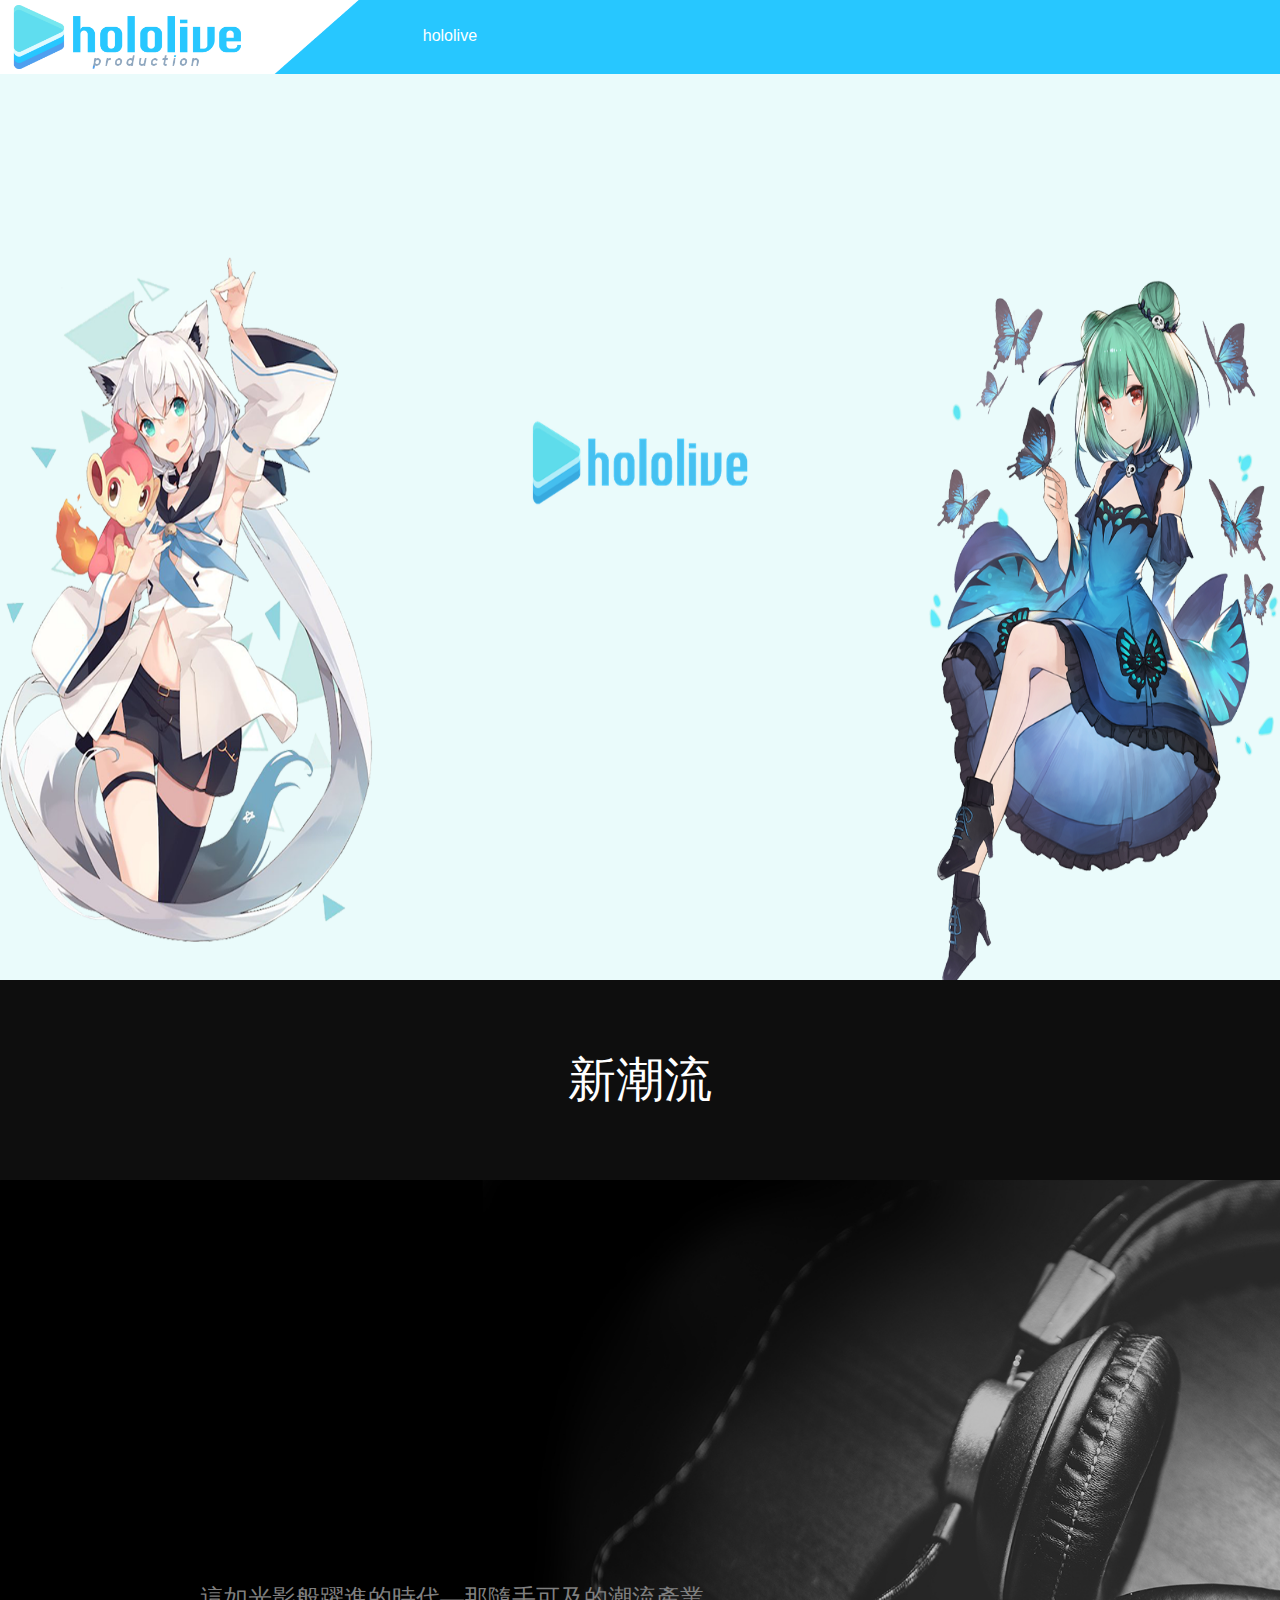
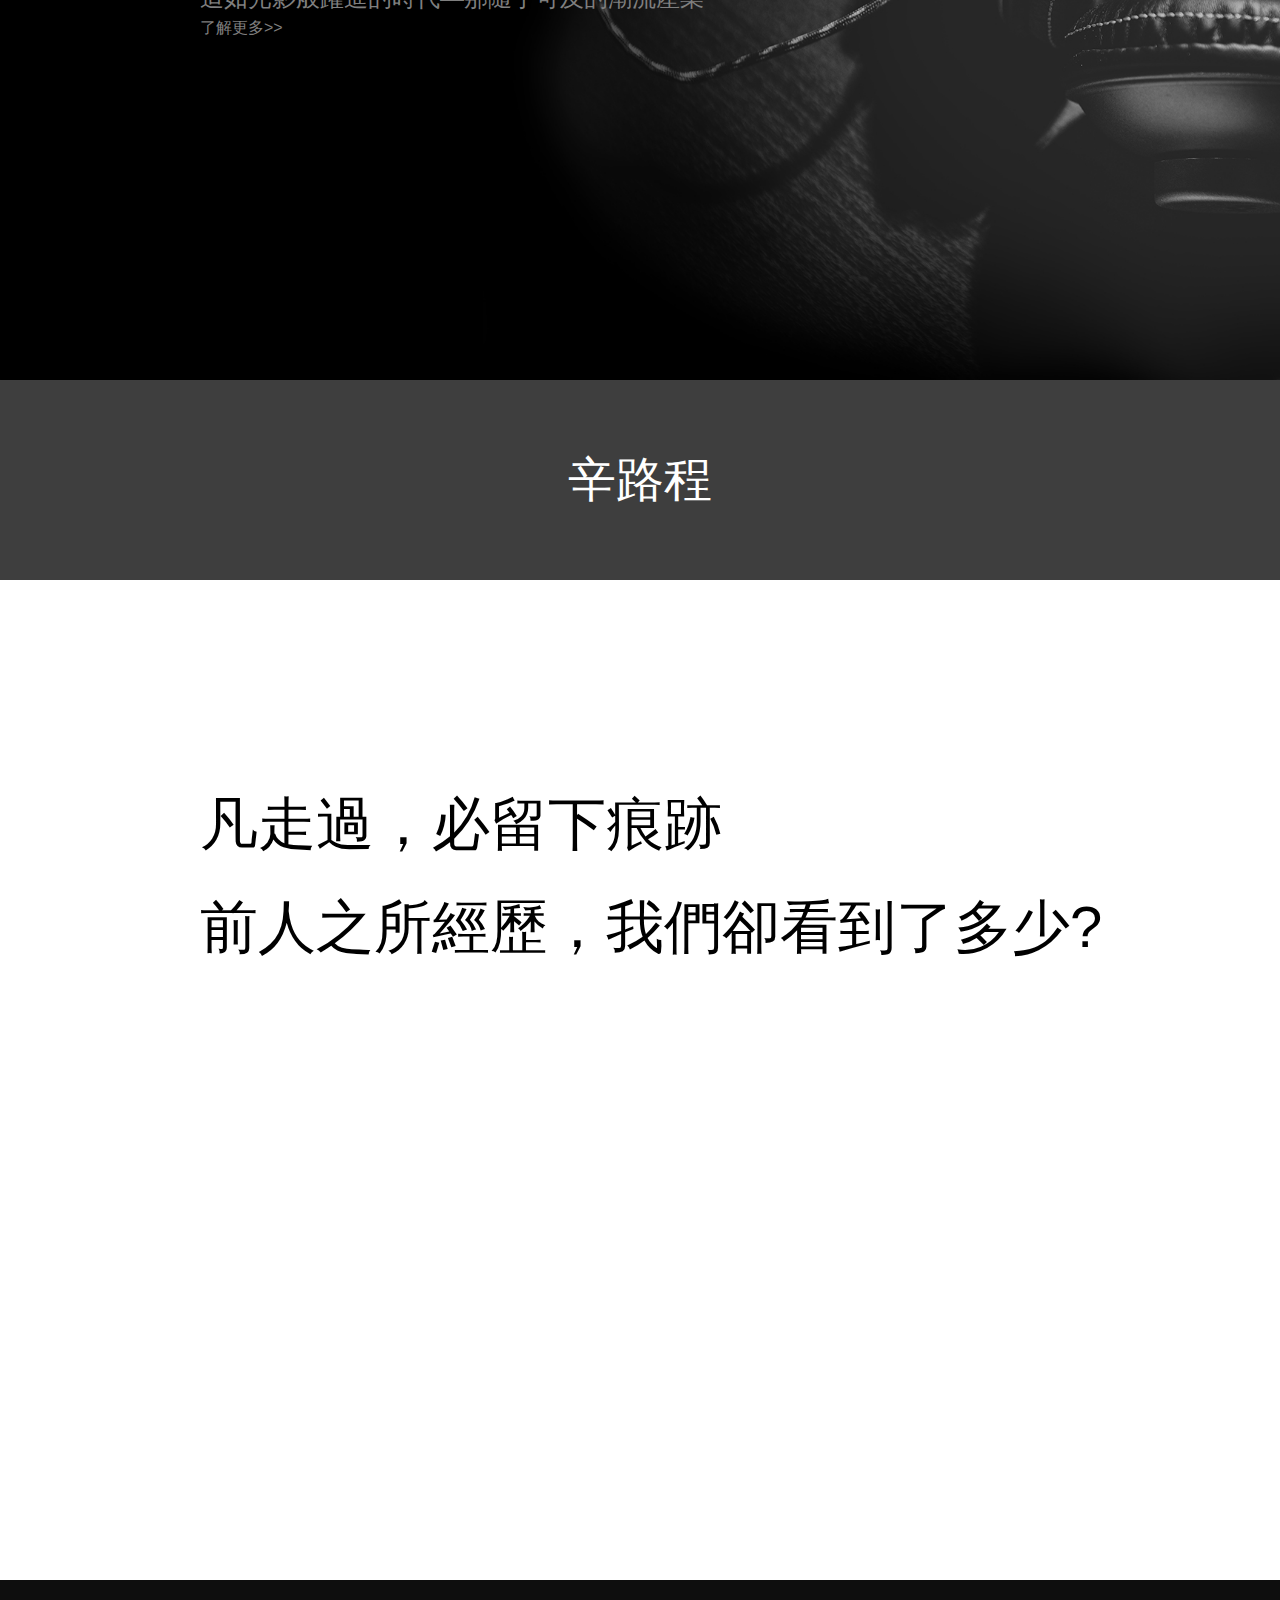
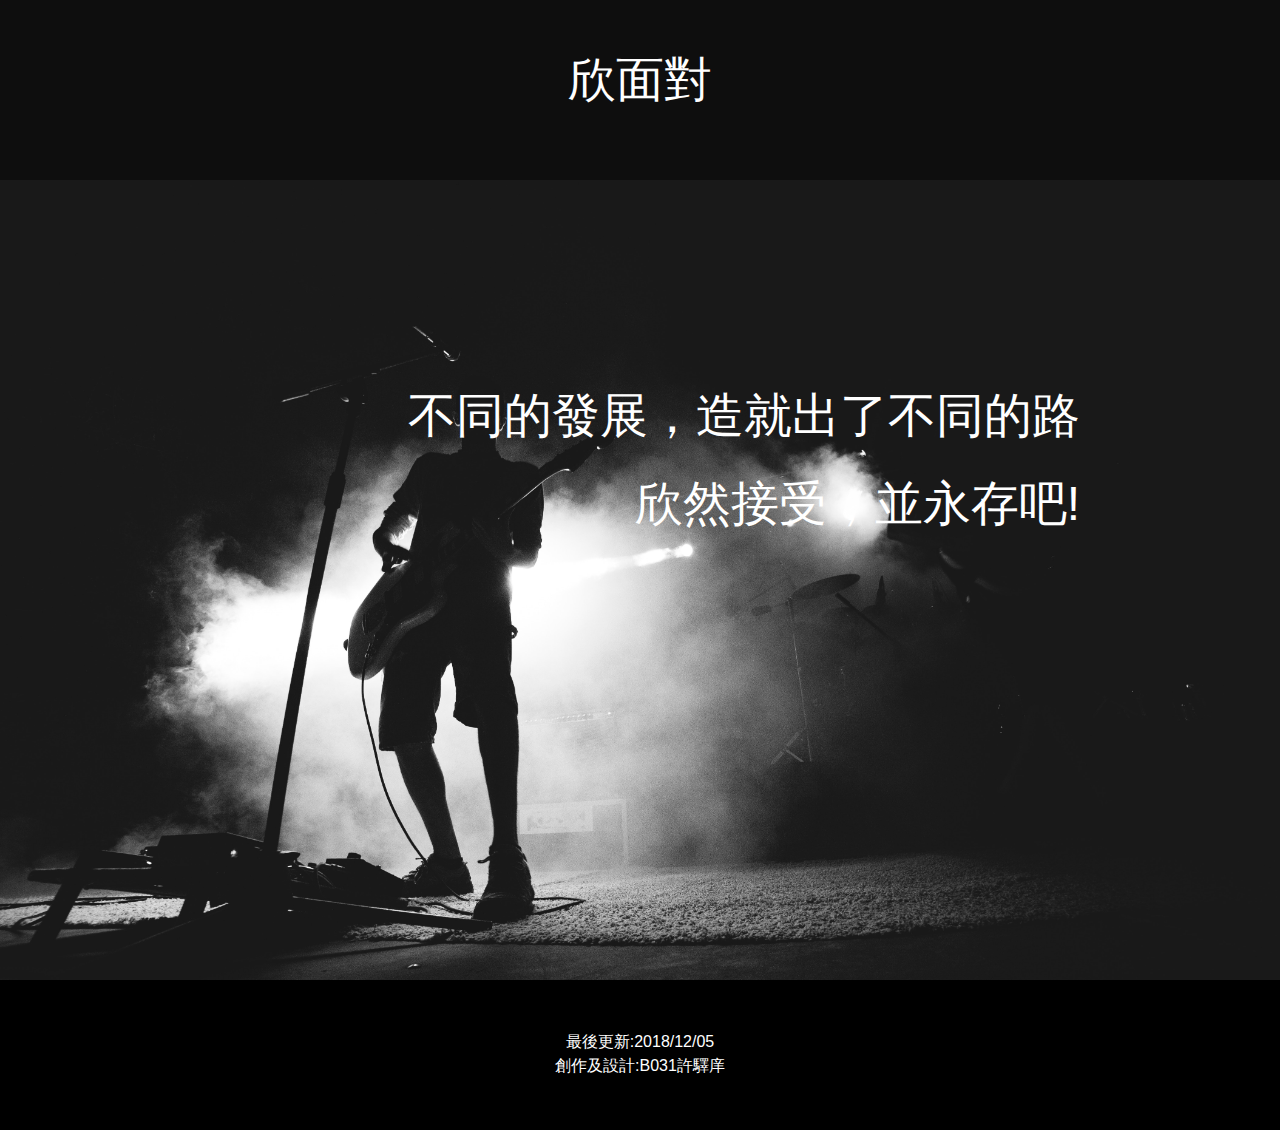
==== index.html @ b3a5cade "Initial commit" ====
<!DOCTYPE html>
<html lang="en">
  <head>
    <meta charset="utf-8">
	<meta http-equiv="X-UA-Compatible" content="IE=edge">
	<meta name="viewport" content="width=device-width, initial-scale=1">
    <title>台灣產業新勢力</title>
    <!-- Bootstrap -->
	<link href="css/bootstrap-4.0.0.css" rel="stylesheet">
	<link href="css/index.css" rel="stylesheet" type="text/css">
	<style type="text/css">
	a:link {
	color: #7F7F7F;
}
a:hover {
	color: #7F7F7F;
}
    a:visited {
	color: #7F7F7F;
}
a:active {
	color: #7F7F7F;
}
    </style>
  <meta name="viewport" content="width=device-width, initial-scale=1">
  </head>
  <body>
  	<!-- body code goes here -->
	  <!--
  <div id="menu">
	  <div id="nav">
		<div class="nav"><table width="100%" border="0" cellpadding="0">
  <tbody>
    <tr>
      <td align="center" valign="middle">新潮流</td>
    </tr>
  </tbody>
</table>
</div>
		  <div class="nav"><table width="100%" border="0" cellpadding="0">
  <tbody>
    <tr>
      <td align="center" valign="middle">辛路程</td>
    </tr>
  </tbody>
</table></div>
		  <div class="nav"><table width="100%" border="0" cellpadding="0">
  <tbody>
    <tr>
      <td align="center" valign="middle">欣面對</td>
    </tr>
  </tbody>
</table></div>
		  
		  
			</div>
			<div id="font">目<br>錄</div>
	  </div>
--><div id="top">
	  <img src="images/Hololive_production_Logo2.png">hololive</div>
	  <div id="open">
		  <p align="center">
		  	<iframe width="720" height="500" src="https://www.youtube.com/embed/68KV7JnrvDo" title="YouTube video player" frameborder="0" allow="accelerometer; autoplay; clipboard-write; encrypted-media; gyroscope; picture-in-picture" allowfullscreen></iframe>
		  </p>
	  
	  </div>
  <div id="content">
	  <div class="cntname">新潮流</div>
    <div id="cnt01" >這如光影般躍進的時代—那隨手可及的潮流產業
	  <p style="font-size: 16px"><a href="01.html">了解更多>></a></p>
	  </div>
	  <div id="cnt02">
		<div id="cntn">辛路程</div>
		  <p style="margin-left: 200px;margin-top: 200px">凡走過，必留下痕跡</p>
		  <P style="margin-left: 200px">前人之所經歷，我們卻看到了多少?</P>
    </div>
		<div class="cntname">欣面對</div>
	  <div id="cnt03">
	  <p>不同的發展，造就出了不同的路</p>
	<p>欣然接受，並永存吧!</p>
	  </div>
  </div>
<div id="footer">
	  <p>最後更新:2018/12/05<br>創作及設計:B031許驛庠</p>
	
	  </div>
	 
	 
	<!-- jQuery (necessary for Bootstrap's JavaScript plugins) --> 
	<script src="js/jquery-3.2.1.min.js"></script>

	<!-- Include all compiled plugins (below), or include individual files as needed -->
	<script src="js/popper.min.js"></script> 
	<script src="js/bootstrap-4.0.0.js"></script>
  </body>
</html>
---- css/index.css ----
@charset "utf-8";
/* CSS Document */
#open{
	height: 980px;
	background-image: url(../images/bg.png);
	background-repeat: no-repeat;
	background-size: 100% 980px;
	background-attachment: fixed;
	display: compact;
}
#top{
	width: 100%;
	height: 74px;
	position: fixed;
	color: #FFFFFF;
	background-color: #27C7FF;
	
}
#menu{
	width: 375px;
	height: 500px;
	position: fixed;
	top: 15%;
	font-size: 48px;
	display: inline-table;
	transition: 1s;
	left: -300px;
}
#menu:hover{
	left: 25px;
	transition: 1s;
}
#nav{
	width: 300px;
	height: 500px;
	background: #FFFFFF;
	border-radius: 30px;
	padding-top: 5px;
	display: inline-table;
}
#font{
	width: 50px;
	height: 150px;
	display: inline-table;
	position: relative;
	top: 100px;
	left: 25px;
	text-shadow: 0px 0px 15px #FFFFFF,0px 0px 15px #FFFFFF;
}
.nav{
	background:#fff;
	height: 30%;
	border-radius: 30px;
	margin-top: 15px;
	margin-right: 10px;
	margin-bottom: 10px;
	margin-left: 10px;
	font-size: 24px;
	line-height: 200px;
	text-align: center;
	transition: 0.5s;
}
.nav:hover{
	background: #D8D8D8;
	color: #418BFF;
	transition: 0.5s;
	-webkit-box-shadow: 0px 0px 10px 5px #EBEBEB;
	box-shadow: 0px 0px 10px 5px #EBEBEB;
}
.cntname{
	height: 200px;
	text-align: center;
	font-size: 48px;
	font-family: "華康唐風隸";
	background: #0E0E0E;
	line-height: 200px;
	color: #fff;
}
.cnt{
	background-color: #000000;
	padding: 200px;
	color: #fff;
}
#cnt01{
	padding-top: 400px;
	padding-left: 200px;
	background: url(../images/3C8.jpg);
	font-size: 24px;
	color: #7F7F7F;
	width: 100%;
	height: 800px;
	display: inline-table;
	background-size: cover;
}
#cntn{
	width: 100%;
	height: 200px;
	text-align: center;
	font-size: 48px;
	font-family: "華康唐風隸";
	background: #0E0E0E;
	line-height: 200px;
	color: #fff;
	opacity: 0.8;
}
#cnt02{
	font-size: 58px;
	background-image: url(../images/pack1.jpg);
	color: #000;
	background-attachment: fixed;
	background-size: cover;
	height: 1200px;
}
#cnt03{
	background: url(../images/music7.jpg);
	padding: 200px;
	color: #fff;
	background-size: cover;
	height: 800px;
	text-align: right;
	font-size: 48px;
}
#footer{
	background: #000000;
	color: #fff;
	text-align: center;
	font-size: 16px;
	height: 150px;
	padding: 50px;
}
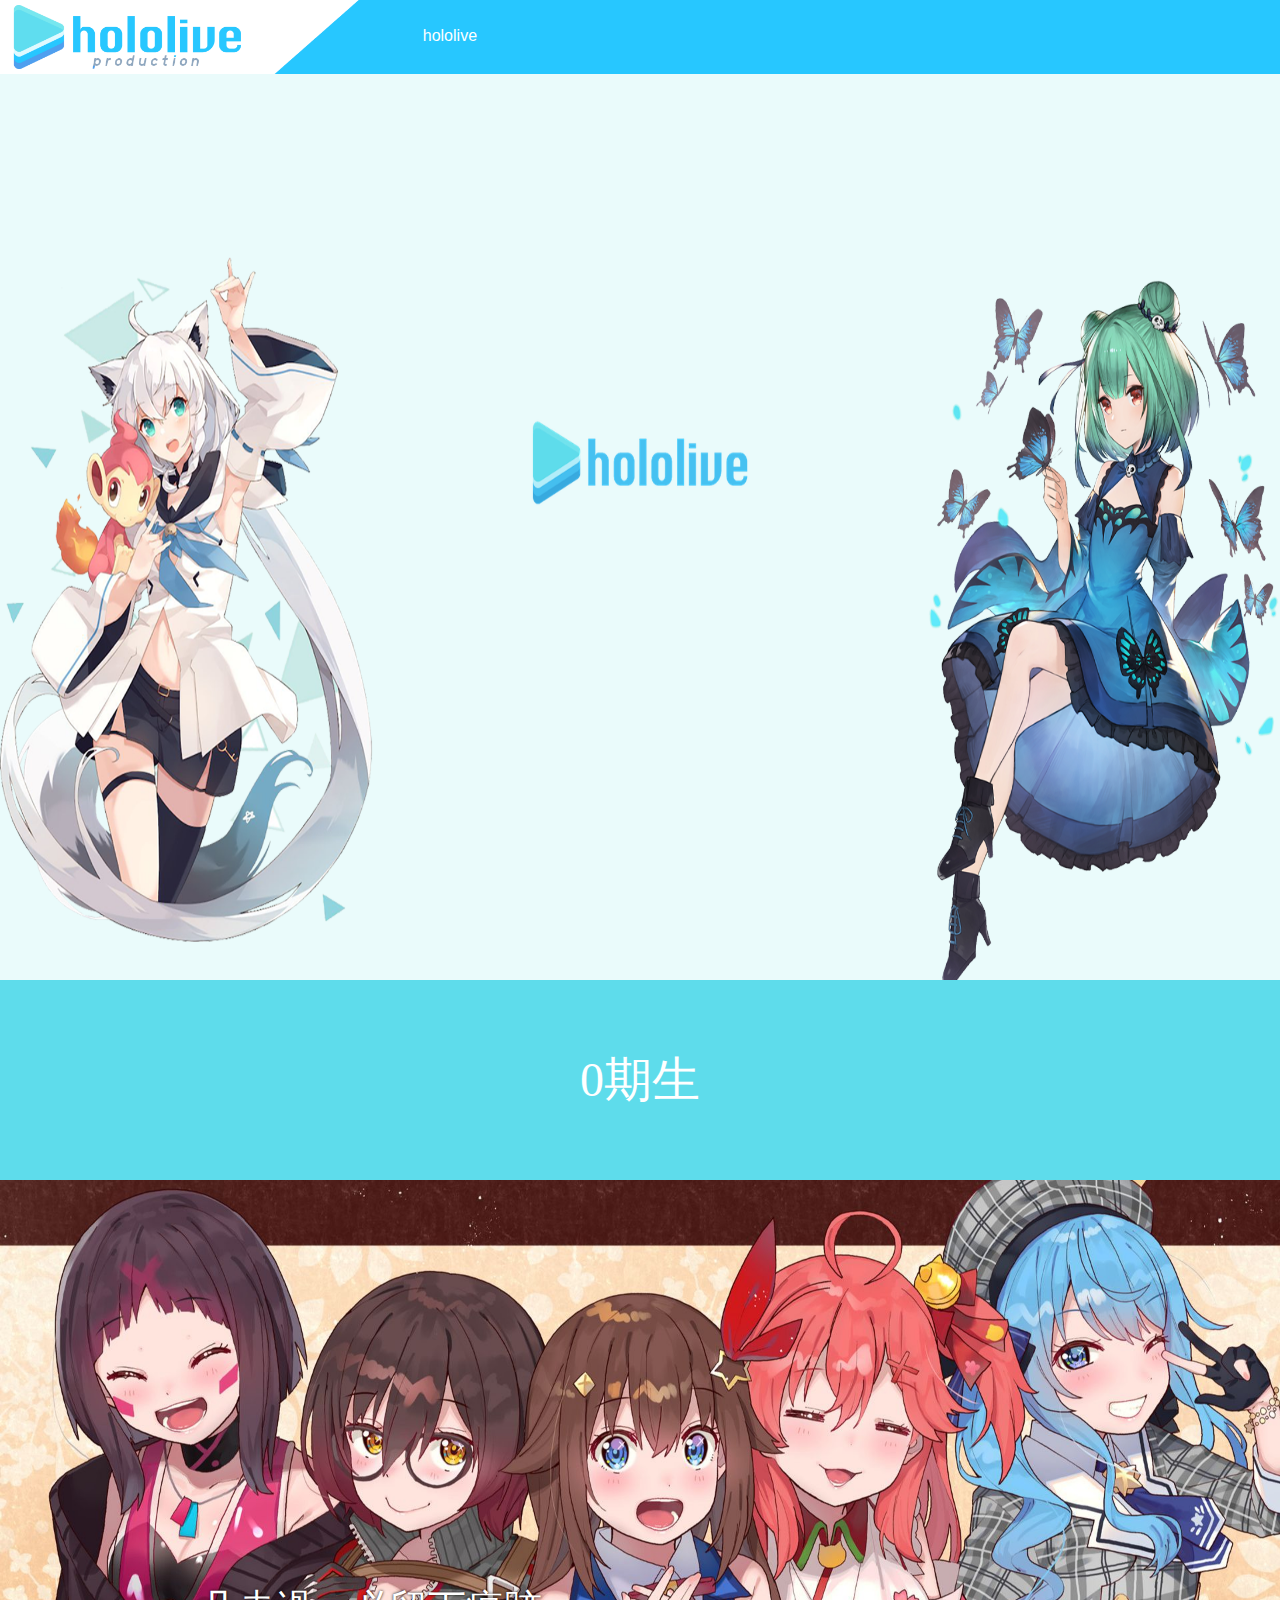
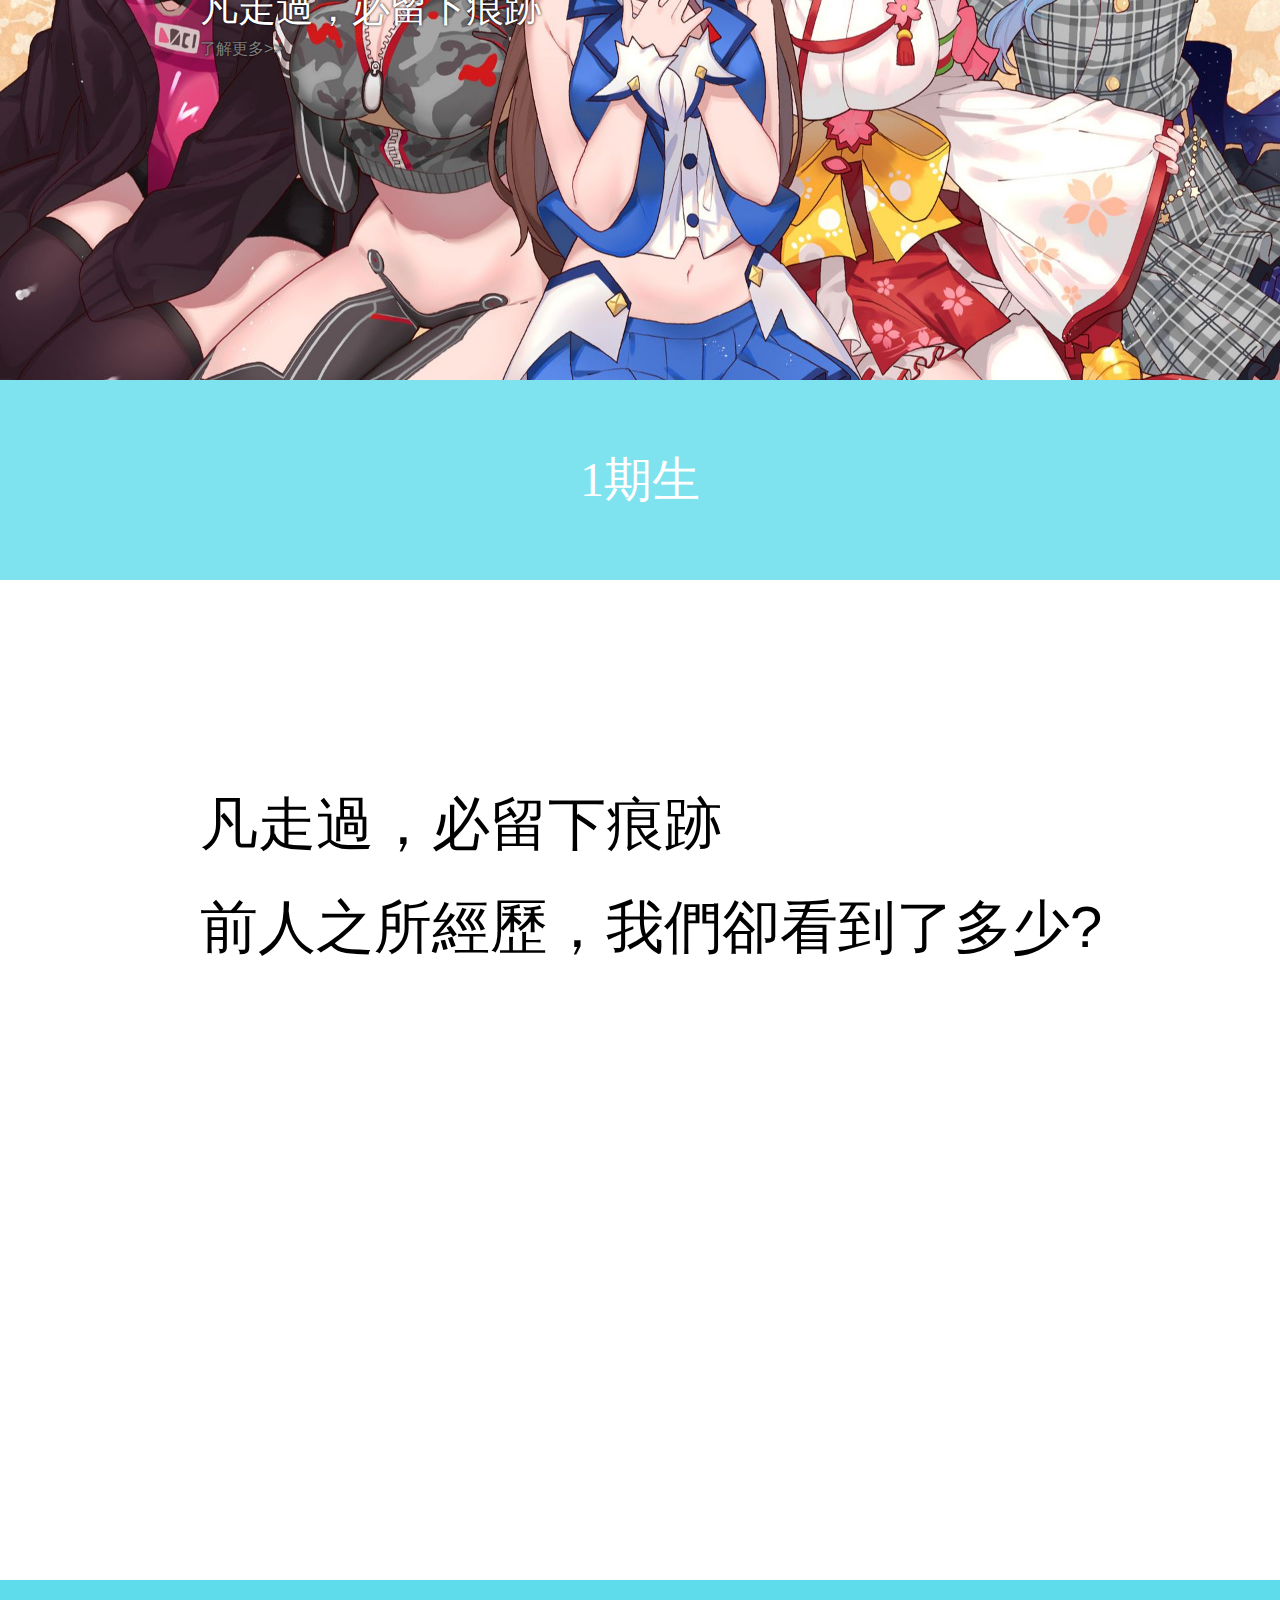
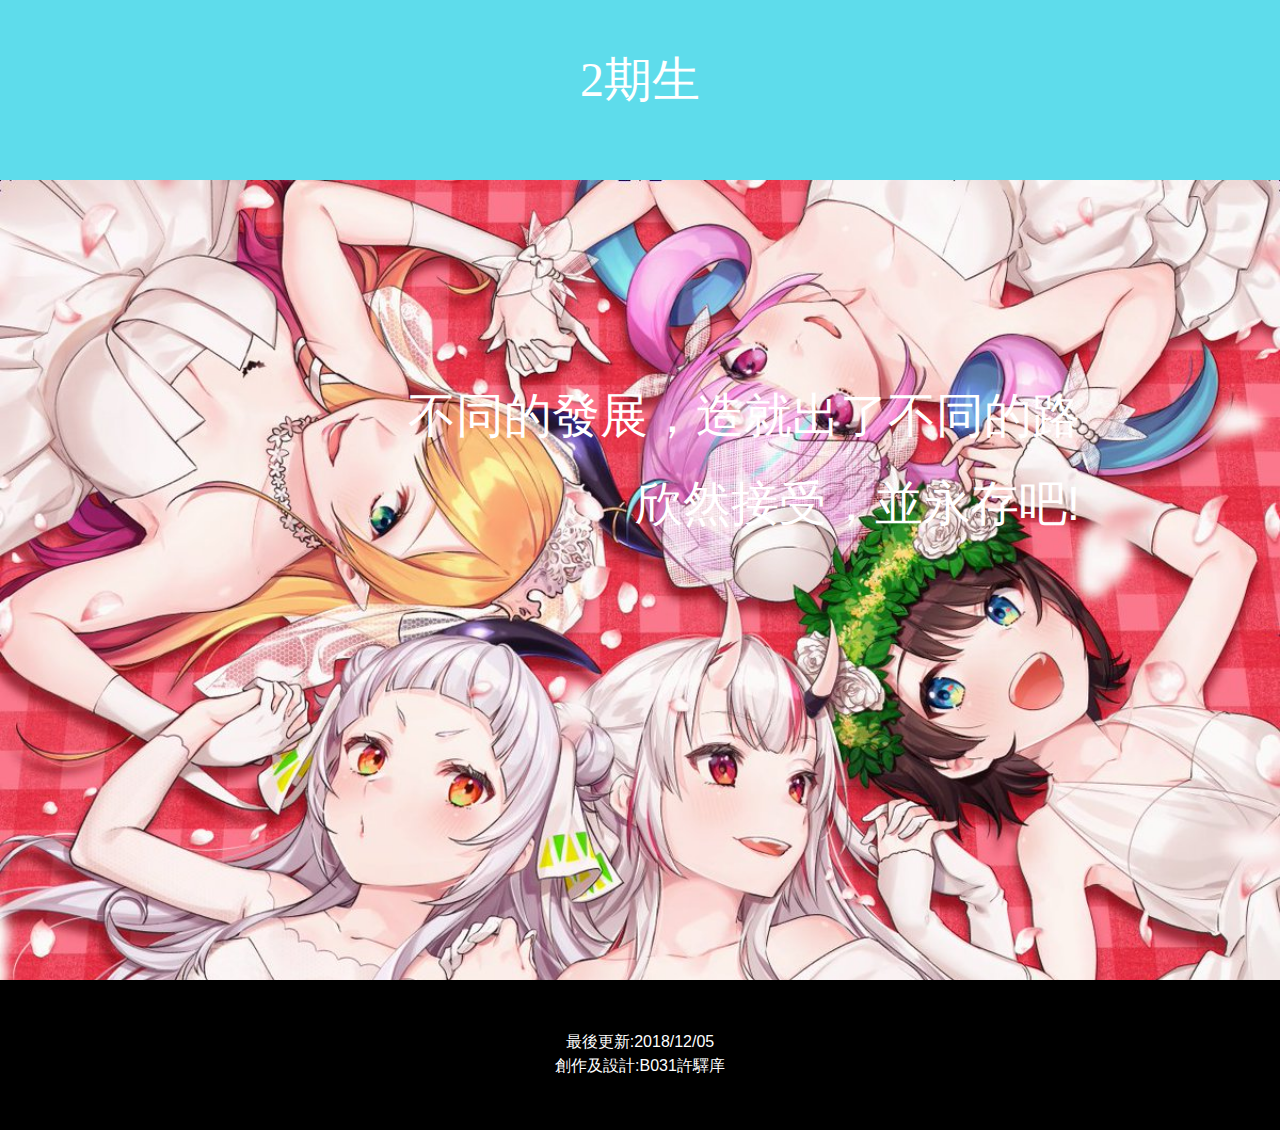
==== commit c2398395: "Update index.html" ====
--- a/index.html
+++ b/index.html
@@ -4,7 +4,7 @@
     <meta charset="utf-8">
 	<meta http-equiv="X-UA-Compatible" content="IE=edge">
 	<meta name="viewport" content="width=device-width, initial-scale=1">
-    <title>台灣產業新勢力</title>
+    <title>hololive</title>
     <!-- Bootstrap -->
 	<link href="css/bootstrap-4.0.0.css" rel="stylesheet">
 	<link href="css/index.css" rel="stylesheet" type="text/css">
@@ -60,21 +60,21 @@
 	  <img src="images/Hololive_production_Logo2.png">hololive</div>
 	  <div id="open">
 		  <p align="center">
-		  	<iframe width="720" height="500" src="https://www.youtube.com/embed/68KV7JnrvDo" title="YouTube video player" frameborder="0" allow="accelerometer; autoplay; clipboard-write; encrypted-media; gyroscope; picture-in-picture" allowfullscreen></iframe>
+		  	<iframe width="850" height="550" src="https://www.youtube.com/embed/68KV7JnrvDo" title="YouTube video player" frameborder="0" allow="accelerometer; autoplay; clipboard-write; encrypted-media; gyroscope; picture-in-picture" allowfullscreen></iframe>
 		  </p>
 	  
 	  </div>
   <div id="content">
-	  <div class="cntname">新潮流</div>
-    <div id="cnt01" >這如光影般躍進的時代—那隨手可及的潮流產業
+	  <div class="cntname">0期生</div>
+    <div id="cnt01" >凡走過，必留下痕跡
 	  <p style="font-size: 16px"><a href="01.html">了解更多>></a></p>
 	  </div>
 	  <div id="cnt02">
-		<div id="cntn">辛路程</div>
+		<div id="cntn">1期生</div>
 		  <p style="margin-left: 200px;margin-top: 200px">凡走過，必留下痕跡</p>
 		  <P style="margin-left: 200px">前人之所經歷，我們卻看到了多少?</P>
     </div>
-		<div class="cntname">欣面對</div>
+		<div class="cntname">2期生</div>
 	  <div id="cnt03">
 	  <p>不同的發展，造就出了不同的路</p>
 	<p>欣然接受，並永存吧!</p>
--- a/css/index.css
+++ b/css/index.css
@@ -7,6 +7,7 @@
 	background-size: 100% 980px;
 	background-attachment: fixed;
 	display: compact;
+	padding-top: 248px;
 }
 #top{
 	width: 100%;
@@ -72,7 +73,7 @@
 	text-align: center;
 	font-size: 48px;
 	font-family: "華康唐風隸";
-	background: #0E0E0E;
+	background-color: #5edceb;
 	line-height: 200px;
 	color: #fff;
 }
@@ -84,13 +85,14 @@
 #cnt01{
 	padding-top: 400px;
 	padding-left: 200px;
-	background: url(../images/3C8.jpg);
-	font-size: 24px;
-	color: #7F7F7F;
+	background-image: url(../images/c7465cb72b26448a118e366396fbe61f1a9e5f93.jpg);
+	font-size: 38px;
+	color: #FFFFFF;
 	width: 100%;
 	height: 800px;
 	display: inline-table;
 	background-size: cover;
+	text-shadow: 0px 0px 3px #000000;
 }
 #cntn{
 	width: 100%;
@@ -98,21 +100,21 @@
 	text-align: center;
 	font-size: 48px;
 	font-family: "華康唐風隸";
-	background: #0E0E0E;
+	background-color: #5edceb;
 	line-height: 200px;
 	color: #fff;
 	opacity: 0.8;
 }
 #cnt02{
 	font-size: 58px;
-	background-image: url(../images/pack1.jpg);
+	background-image: url(../images/8f3JQIs.jpg);
 	color: #000;
 	background-attachment: fixed;
 	background-size: cover;
 	height: 1200px;
 }
 #cnt03{
-	background: url(../images/music7.jpg);
+	background-image: url(../images/EUbKq44UEAAVmo-.jpg);
 	padding: 200px;
 	color: #fff;
 	background-size: cover;
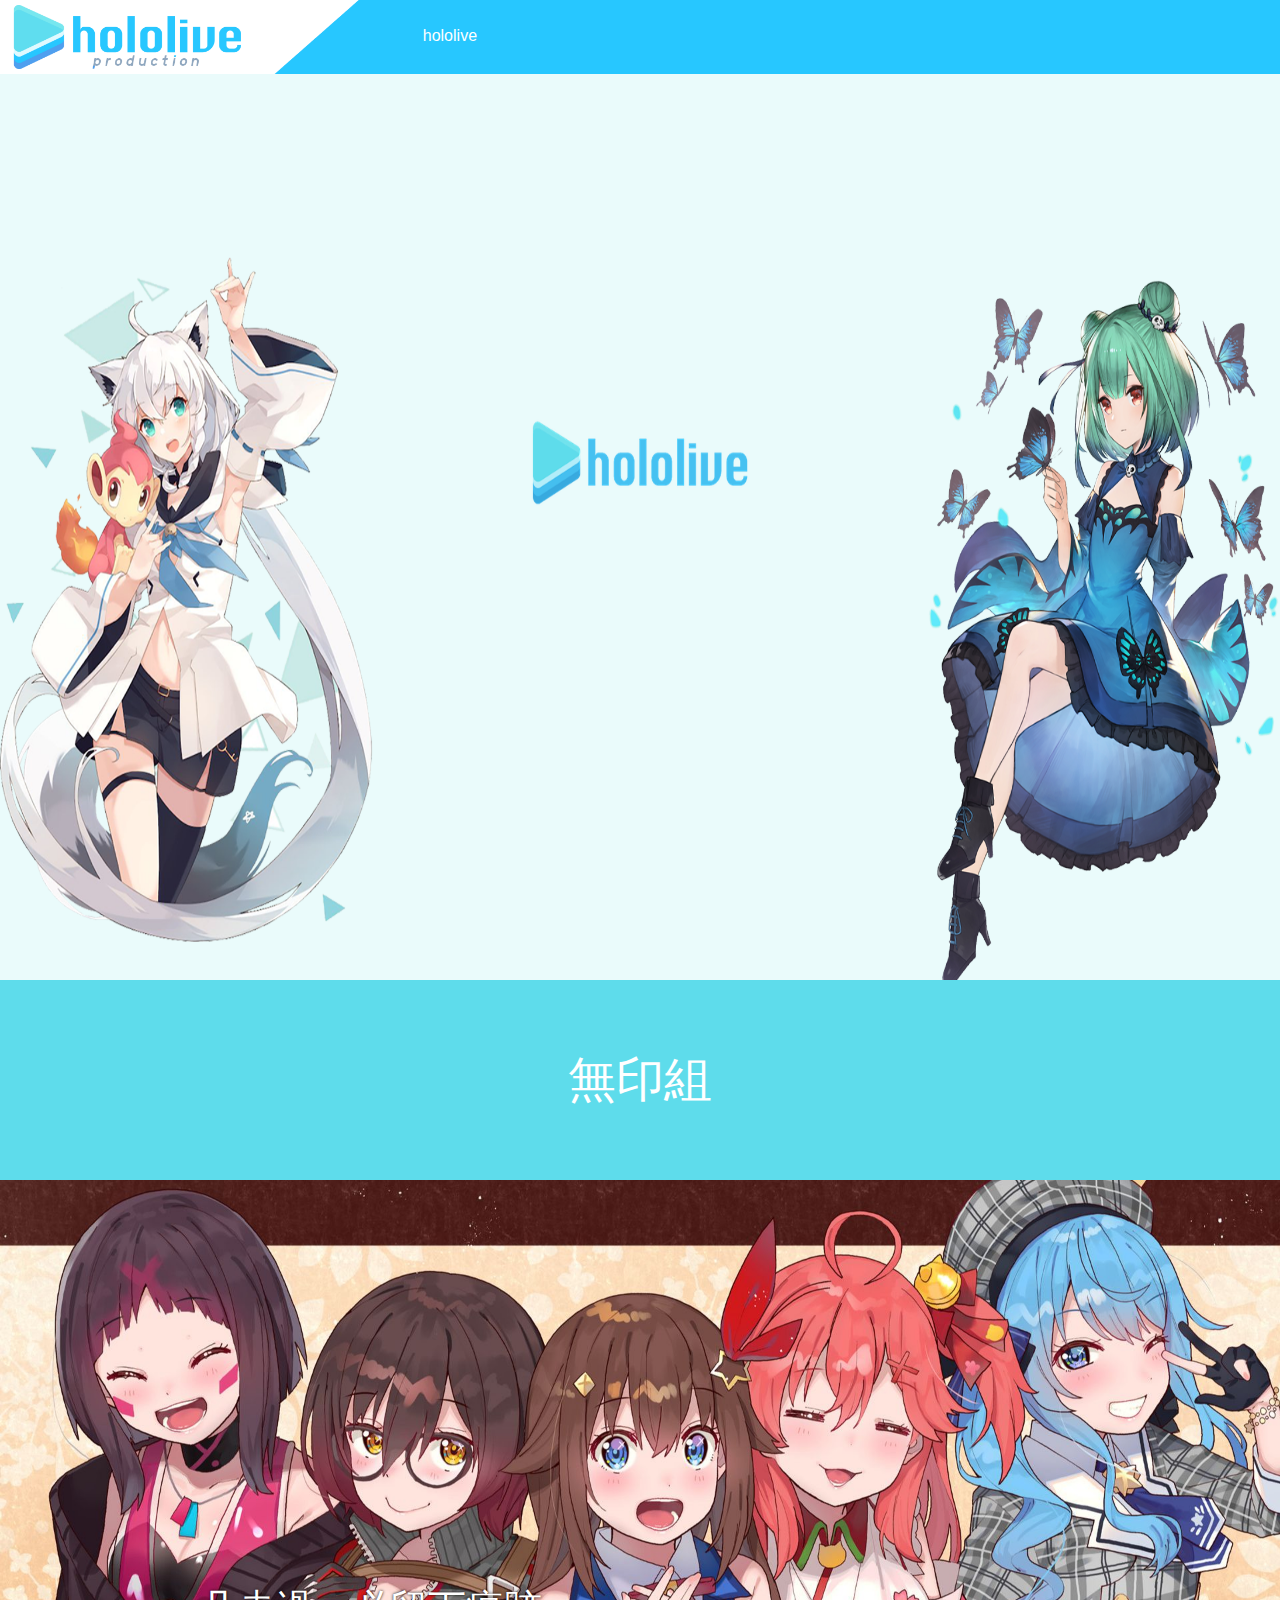
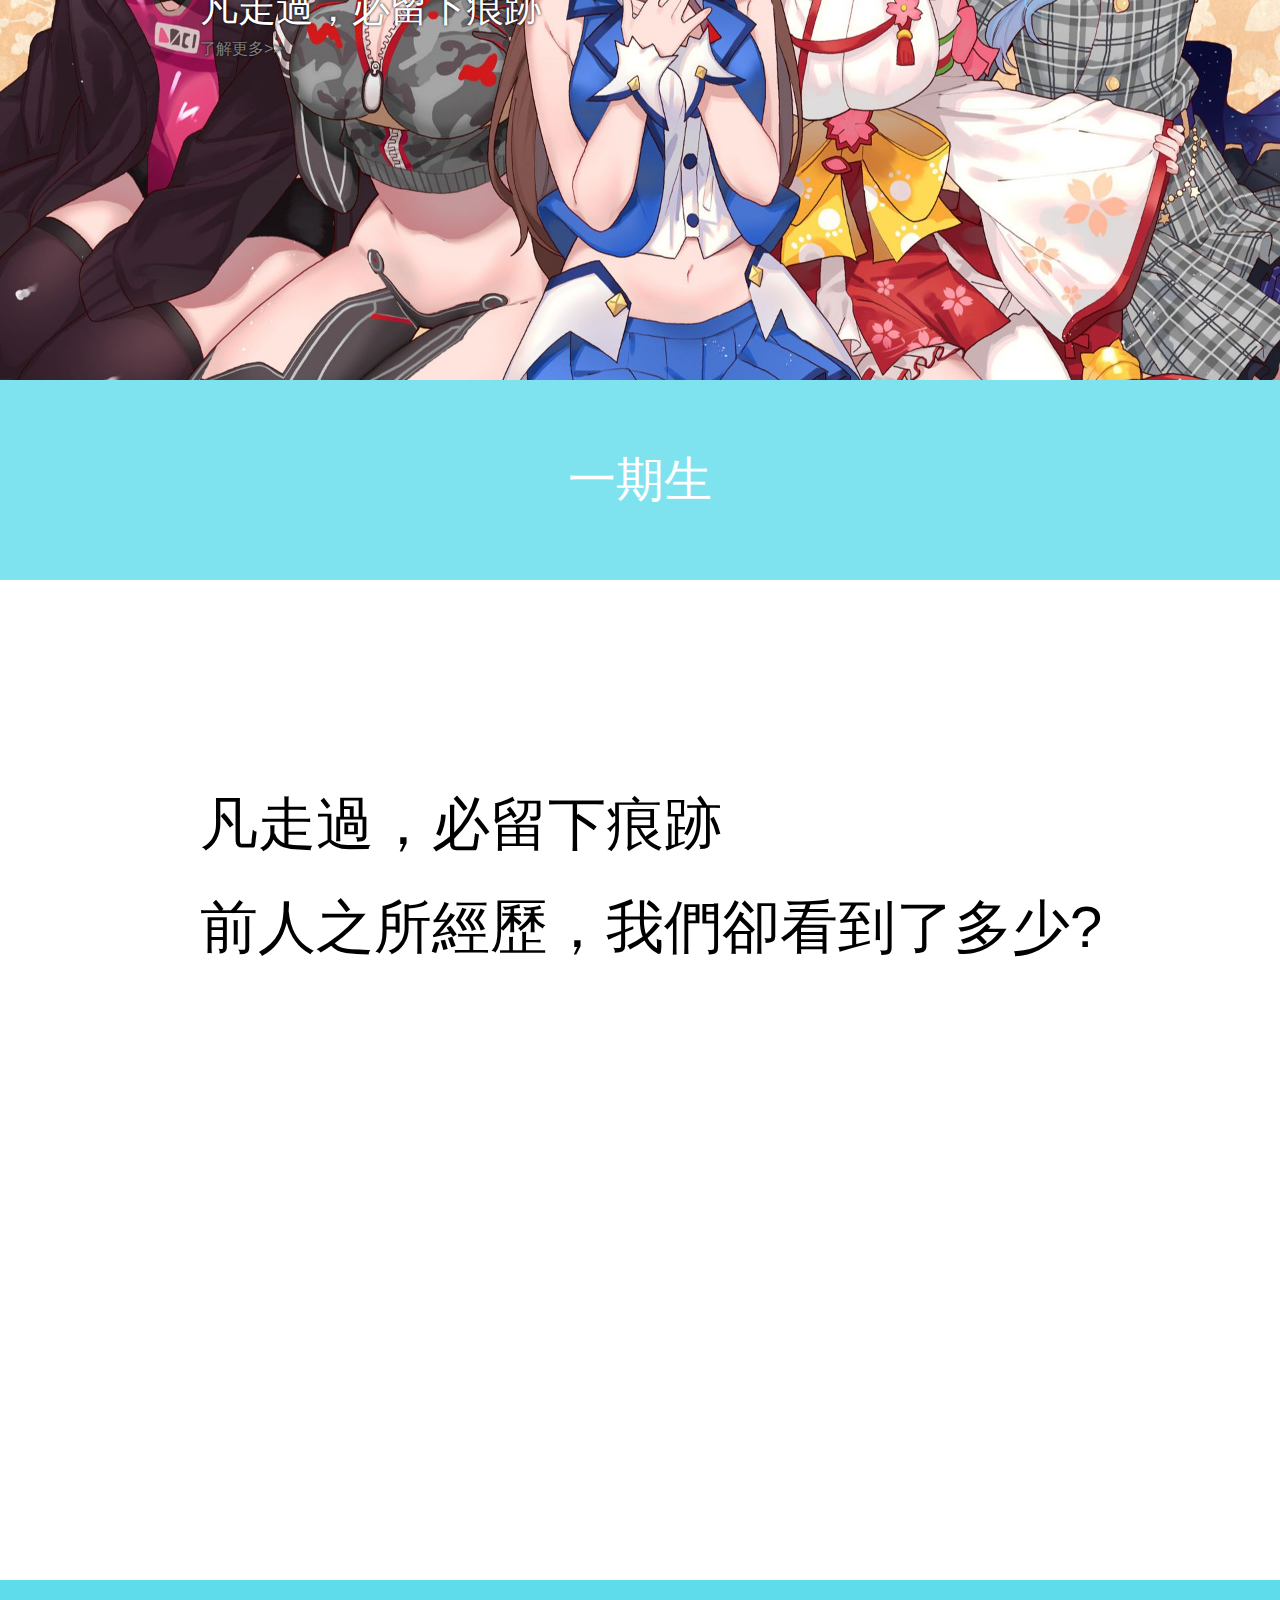
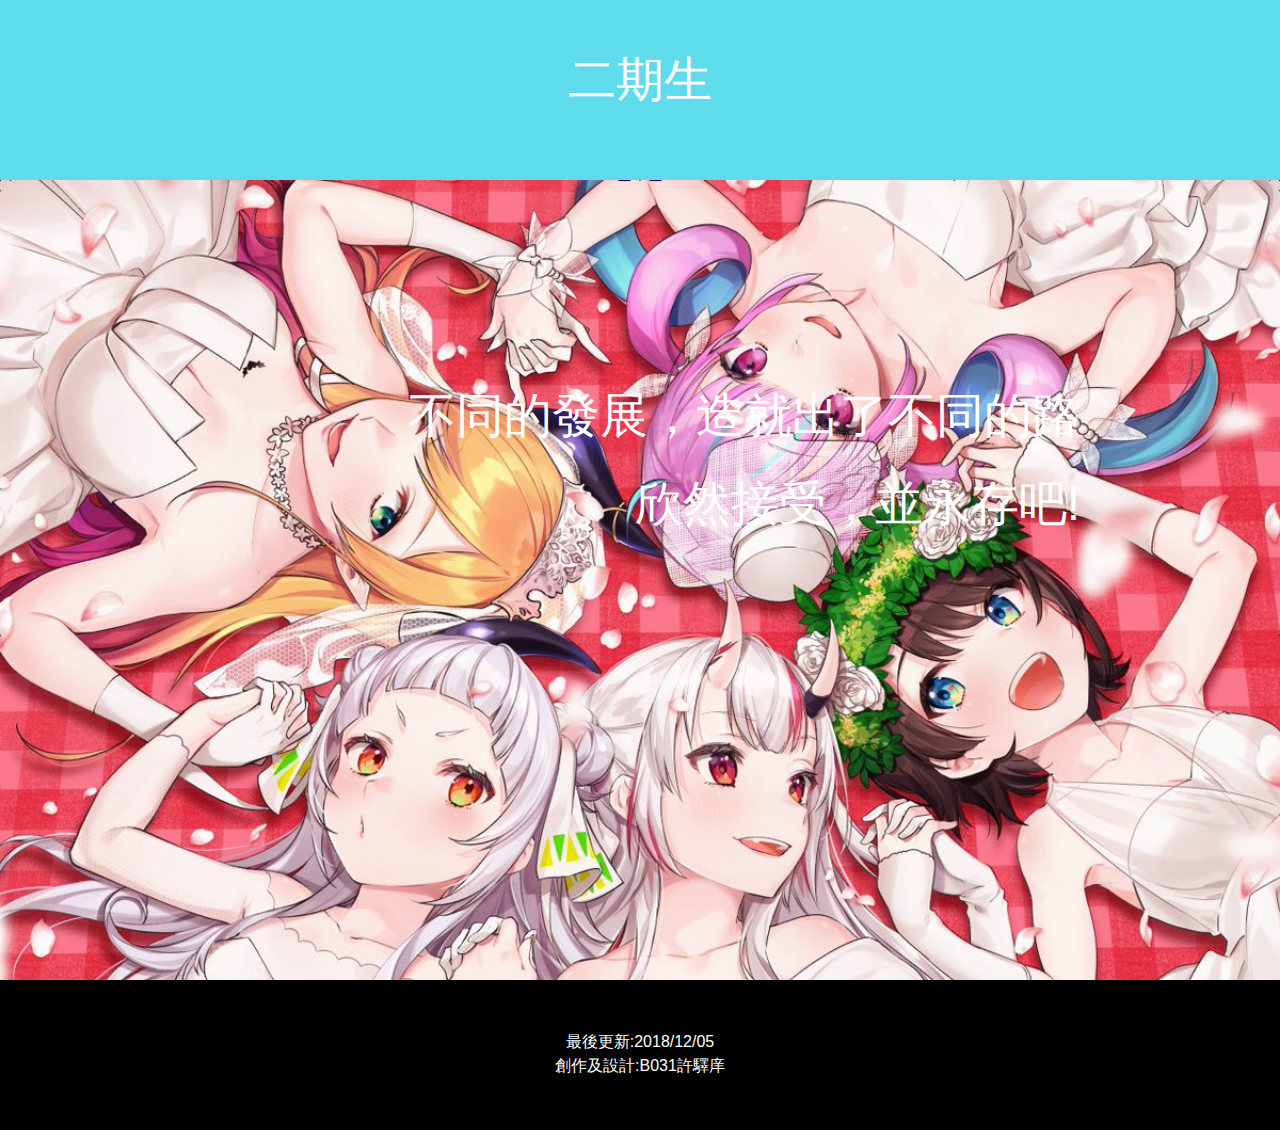
==== commit 0803c304: "Update index.html" ====
--- a/index.html
+++ b/index.html
@@ -65,16 +65,16 @@
 	  
 	  </div>
   <div id="content">
-	  <div class="cntname">0期生</div>
+	  <div class="cntname">無印組</div>
     <div id="cnt01" >凡走過，必留下痕跡
 	  <p style="font-size: 16px"><a href="01.html">了解更多>></a></p>
 	  </div>
 	  <div id="cnt02">
-		<div id="cntn">1期生</div>
+		<div id="cntn">一期生</div>
 		  <p style="margin-left: 200px;margin-top: 200px">凡走過，必留下痕跡</p>
 		  <P style="margin-left: 200px">前人之所經歷，我們卻看到了多少?</P>
     </div>
-		<div class="cntname">2期生</div>
+		<div class="cntname">二期生</div>
 	  <div id="cnt03">
 	  <p>不同的發展，造就出了不同的路</p>
 	<p>欣然接受，並永存吧!</p>
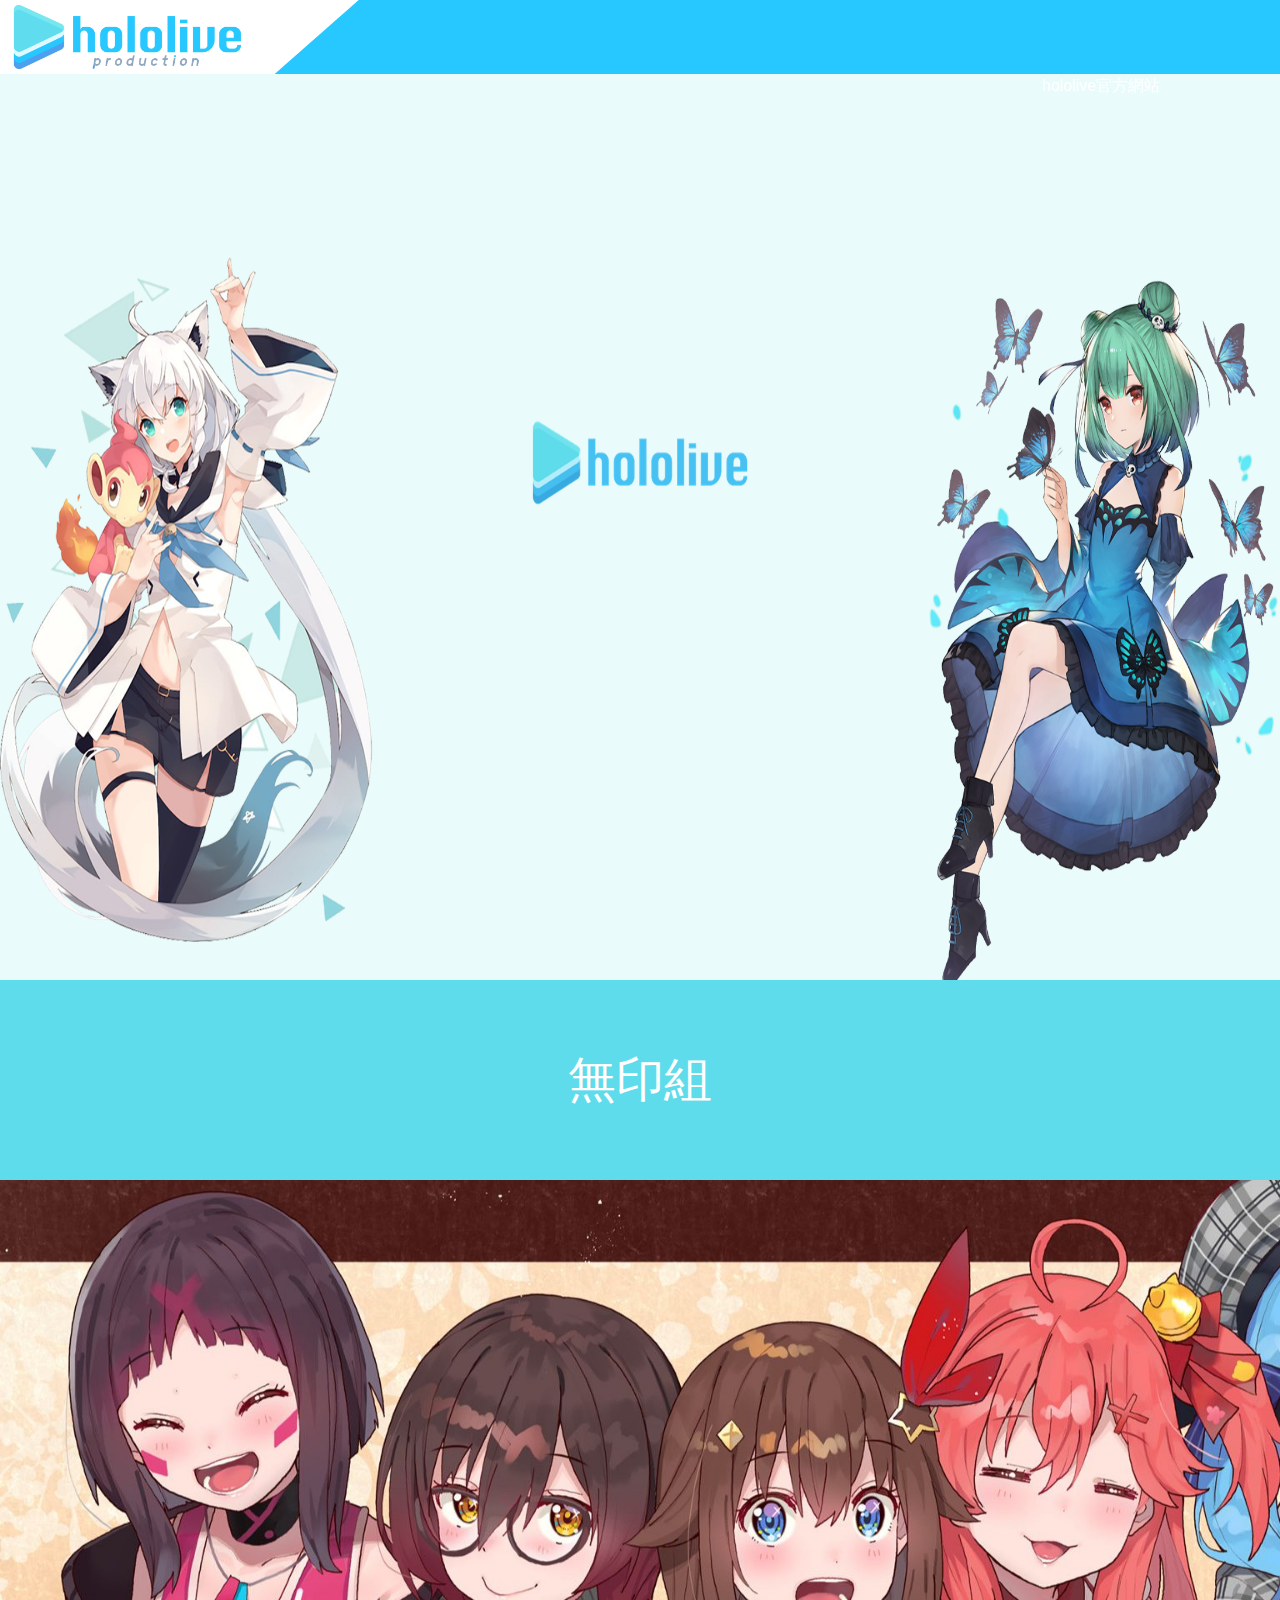
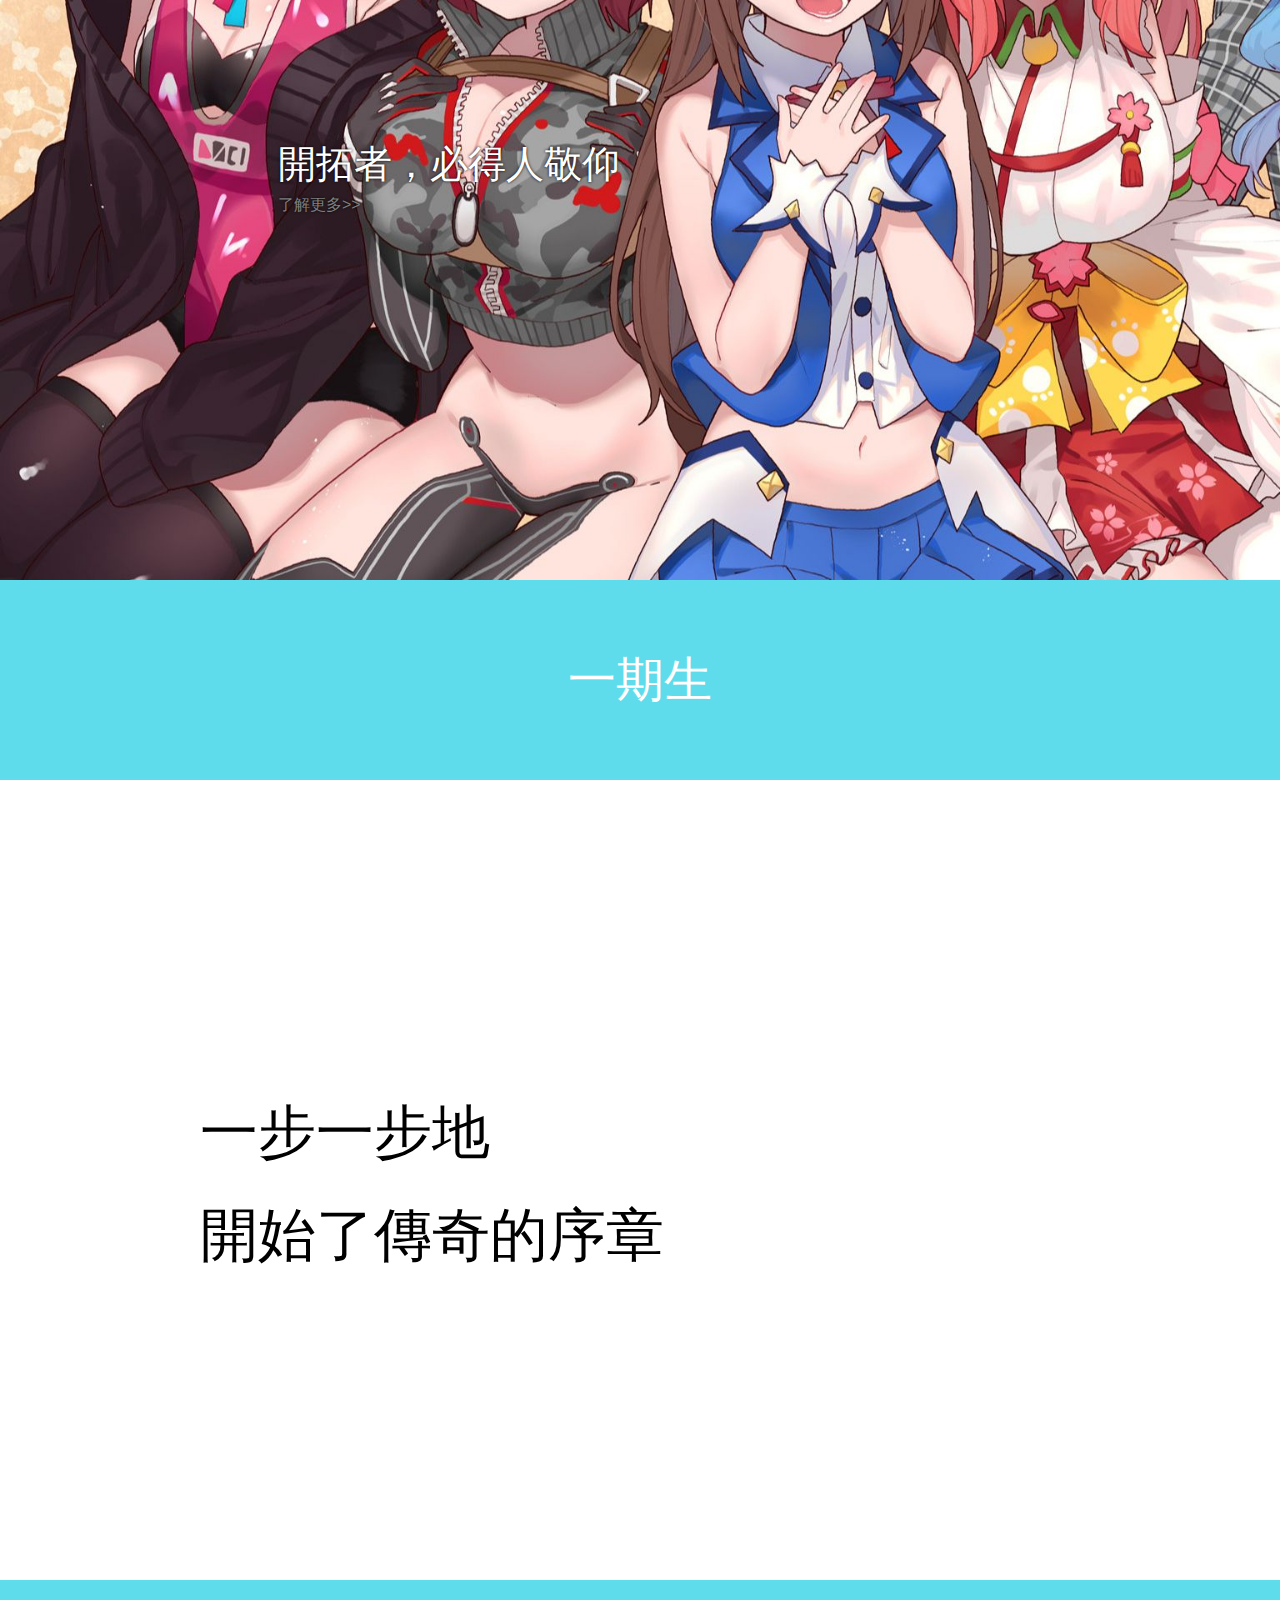
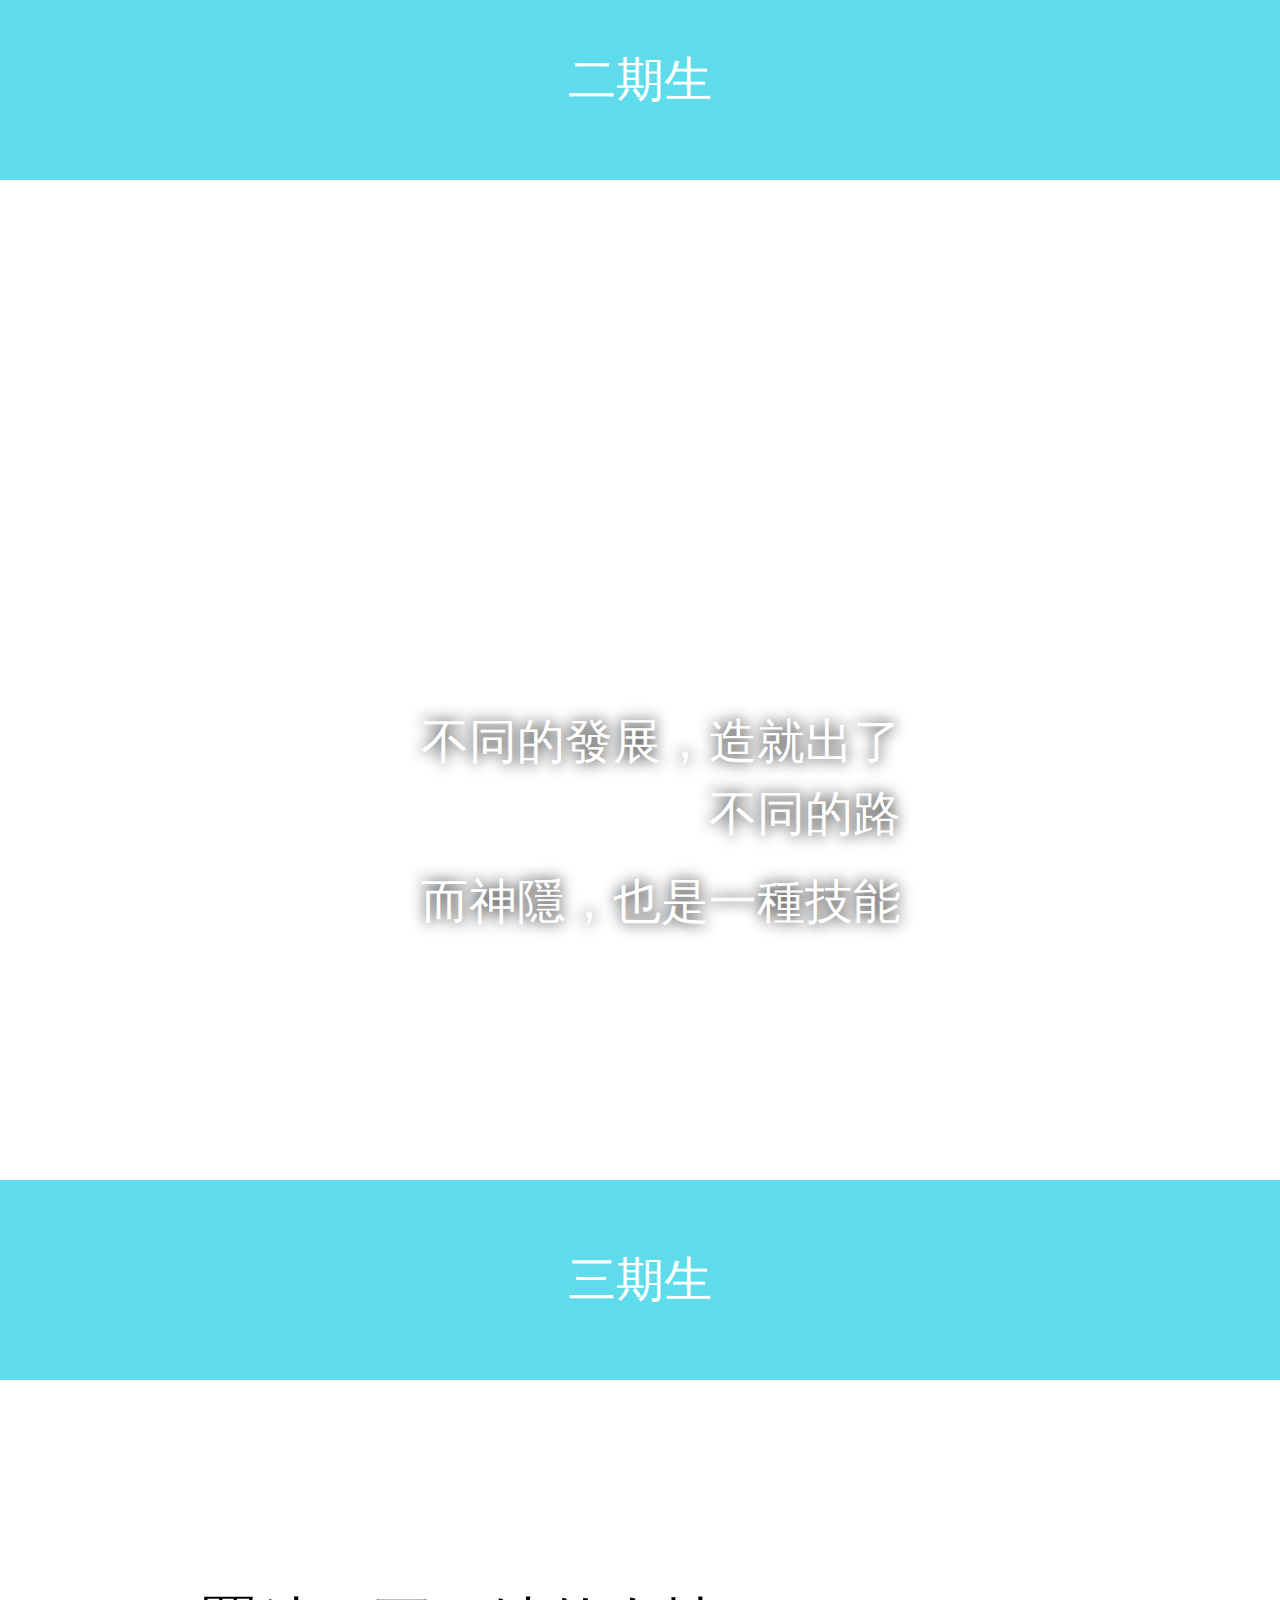
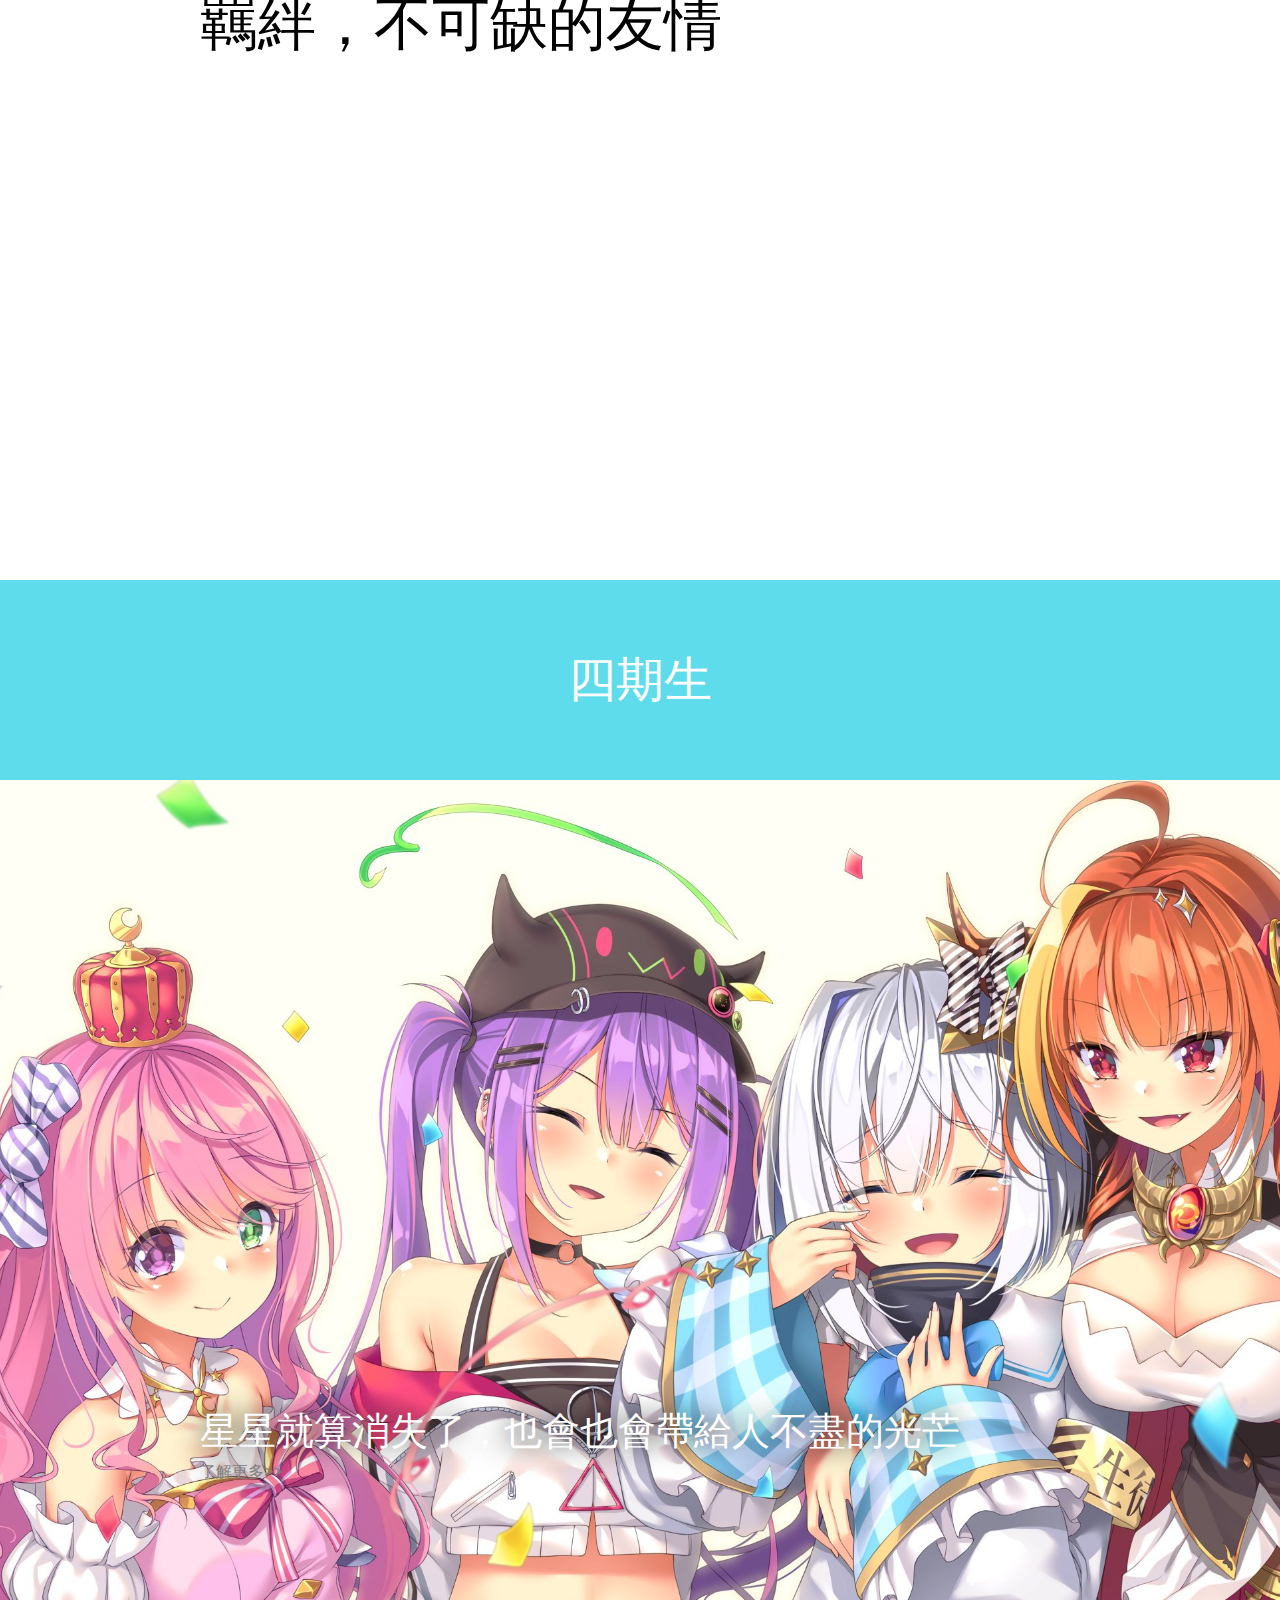
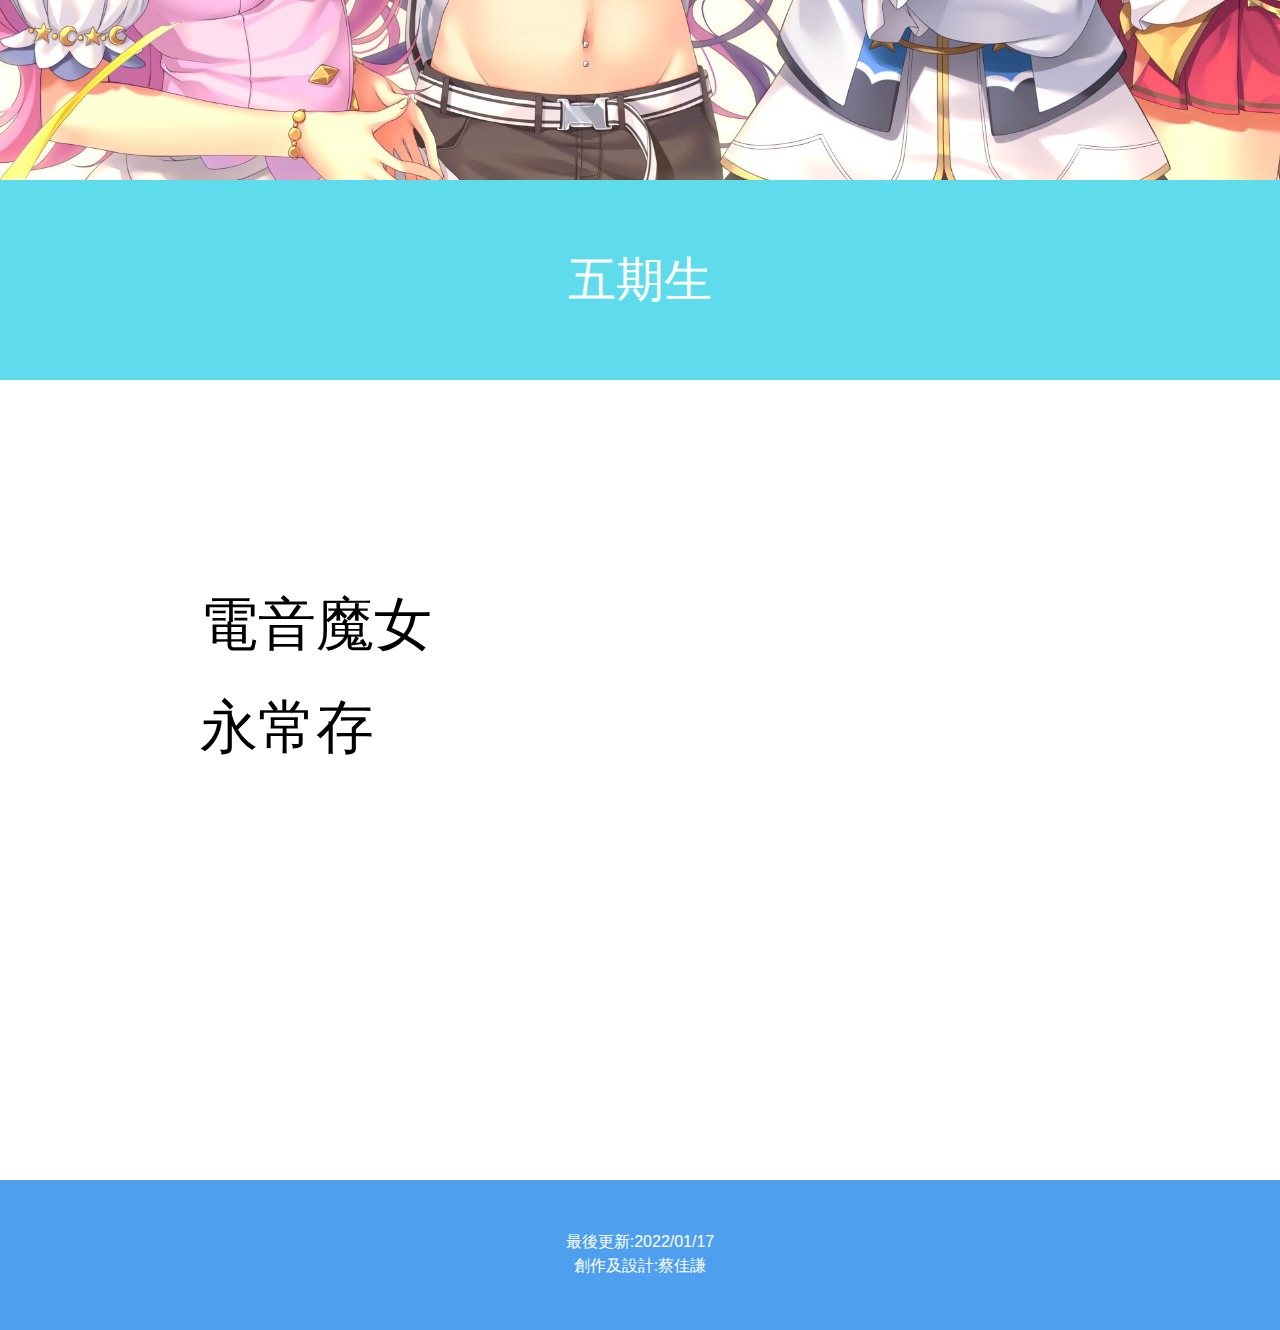
==== commit 9e837ecd: "Update index.html" ====
--- a/index.html
+++ b/index.html
@@ -26,38 +26,8 @@
   </head>
   <body>
   	<!-- body code goes here -->
-	  <!--
-  <div id="menu">
-	  <div id="nav">
-		<div class="nav"><table width="100%" border="0" cellpadding="0">
-  <tbody>
-    <tr>
-      <td align="center" valign="middle">新潮流</td>
-    </tr>
-  </tbody>
-</table>
-</div>
-		  <div class="nav"><table width="100%" border="0" cellpadding="0">
-  <tbody>
-    <tr>
-      <td align="center" valign="middle">辛路程</td>
-    </tr>
-  </tbody>
-</table></div>
-		  <div class="nav"><table width="100%" border="0" cellpadding="0">
-  <tbody>
-    <tr>
-      <td align="center" valign="middle">欣面對</td>
-    </tr>
-  </tbody>
-</table></div>
-		  
-		  
-			</div>
-			<div id="font">目<br>錄</div>
-	  </div>
---><div id="top">
-	  <img src="images/Hololive_production_Logo2.png">hololive</div>
+	  <div id="top">
+	  <a href="index.html"><img src="images/Hololive_production_Logo2.png" ></a><a href="https://hololive.hololivepro.com/" style="color: #FFFFFF; padding-left: 1042px;">hololive官方網站</a></div>
 	  <div id="open">
 		  <p align="center">
 		  	<iframe width="850" height="550" src="https://www.youtube.com/embed/68KV7JnrvDo" title="YouTube video player" frameborder="0" allow="accelerometer; autoplay; clipboard-write; encrypted-media; gyroscope; picture-in-picture" allowfullscreen></iframe>
@@ -65,23 +35,46 @@
 	  
 	  </div>
   <div id="content">
+	  
 	  <div class="cntname">無印組</div>
-    <div id="cnt01" >凡走過，必留下痕跡
-	  <p style="font-size: 16px"><a href="01.html">了解更多>></a></p>
+    <div id="cnt01" >開拓者，必得人敬仰
+	  <p style="font-size: 16px"><a href="https://www.youtube.com/watch?v=0I7i-Iudifk">了解更多>></a></p>
 	  </div>
+	  
 	  <div id="cnt02">
 		<div id="cntn">一期生</div>
-		  <p style="margin-left: 200px;margin-top: 200px">凡走過，必留下痕跡</p>
-		  <P style="margin-left: 200px">前人之所經歷，我們卻看到了多少?</P>
+		  <p style="margin-left: 200px; margin-top: 308px; text-shadow: 0px 0px 21px #FFFFFF;">一步一步地</p>
+		  <P style="margin-left: 200px; text-shadow: 0px 0px 21px #FFFFFF;">開始了傳奇的序章</P>
     </div>
+	  
 		<div class="cntname">二期生</div>
 	  <div id="cnt03">
 	  <p>不同的發展，造就出了不同的路</p>
-	<p>欣然接受，並永存吧!</p>
+	<p>而神隱，也是一種技能</p>
+		  	  </div>
+	  
+	  	  <div id="cnt04">
+		<div id="cntn">三期生</div>
+		  <p style="margin-left: 200px; margin-top: 200px; text-shadow: 0px 0px 24px #FFFFFF;">羈絆，不可缺的友情</p>
+		  <P style="margin-left: 200px; color: #FFFFFF; text-shadow: 0px 0px;">375457</P>
+    </div>
+	 
+	  
+	  <div class="cntname">四期生</div>
+    <div id="cnt05" >星星就算消失了，也會也會帶給人不盡的光芒
+	  <p style="font-size: 16px"><a href="https://www.youtube.com/watch?v=eornuU21XN0">了解更多>></a></p>
 	  </div>
+
+
+	  	  <div id="cnt06">
+		<div id="cntn">五期生</div>
+		  <p style="margin-left: 200px; margin-top: 200px; text-shadow: 0px 0px 27px #FFFFFF;">電音魔女</p>
+		  <P style="margin-left: 200px">永常存</P>
+    </div>
+	  
   </div>
 <div id="footer">
-	  <p>最後更新:2018/12/05<br>創作及設計:B031許驛庠</p>
+	  <p>最後更新:2022/01/17<br>創作及設計:蔡佳謙</p>
 	
 	  </div>
 	 
--- a/css/index.css
+++ b/css/index.css
@@ -8,6 +8,7 @@
 	background-attachment: fixed;
 	display: compact;
 	padding-top: 248px;
+	width: 100%;
 }
 #top{
 	width: 100%;
@@ -76,6 +77,7 @@
 	background-color: #5edceb;
 	line-height: 200px;
 	color: #fff;
+	width: 100%;
 }
 .cnt{
 	background-color: #000000;
@@ -83,13 +85,13 @@
 	color: #fff;
 }
 #cnt01{
-	padding-top: 400px;
-	padding-left: 200px;
+	padding-top: 556px;
+	padding-left: 278px;
 	background-image: url(../images/c7465cb72b26448a118e366396fbe61f1a9e5f93.jpg);
 	font-size: 38px;
 	color: #FFFFFF;
 	width: 100%;
-	height: 800px;
+	height: 1000px;
 	display: inline-table;
 	background-size: cover;
 	text-shadow: 0px 0px 3px #000000;
@@ -103,7 +105,6 @@
 	background-color: #5edceb;
 	line-height: 200px;
 	color: #fff;
-	opacity: 0.8;
 }
 #cnt02{
 	font-size: 58px;
@@ -111,19 +112,58 @@
 	color: #000;
 	background-attachment: fixed;
 	background-size: cover;
-	height: 1200px;
+	height: 1000px;
+	width: 100%;
 }
 #cnt03{
-	background-image: url(../images/EUbKq44UEAAVmo-.jpg);
-	padding: 200px;
+	background-image: url(../images/Hololive.full.2644124.jpg);
+	padding-top: 526px;
+	padding-right: 379px;
+	padding-left: 379px;
+	padding-bottom: 379px;
 	color: #fff;
 	background-size: cover;
-	height: 800px;
+	height: 1000px;
 	text-align: right;
 	font-size: 48px;
+	width: 100%;
+	background-repeat: no-repeat;
+	text-shadow: 0px 0px 15px #000000;
+}
+#cnt04{
+	font-size: 58px;
+	background-image: url(../images/20210820024350848.jpg);
+	color: #000;
+	background-attachment: fixed;
+	background-size: 100% auto;
+	height: 1000px;
+	width: 100%;
+	background-position: 0% top;
+}
+#cnt05{
+	padding-top: 623px;
+	padding-left: 200px;
+	background-image: url(../images/05FLcb4.jpg);
+	font-size: 38px;
+	color: #FFFFFF;
+	width: 100%;
+	height: 1000px;
+	display: inline-table;
+	background-size: cover;
+	text-shadow: 0px 0px 27px #000000;
+	background-position: 10% 0%;
+}
+#cnt06{
+	font-size: 58px;
+	background-image: url(../images/fwltwjbc2uh51.jpg);
+	color: #000;
+	background-attachment: fixed;
+	background-size: cover;
+	height: 1000px;
+	width: 100%;
 }
 #footer{
-	background: #000000;
+	background-color: #4f9fef;
 	color: #fff;
 	text-align: center;
 	font-size: 16px;
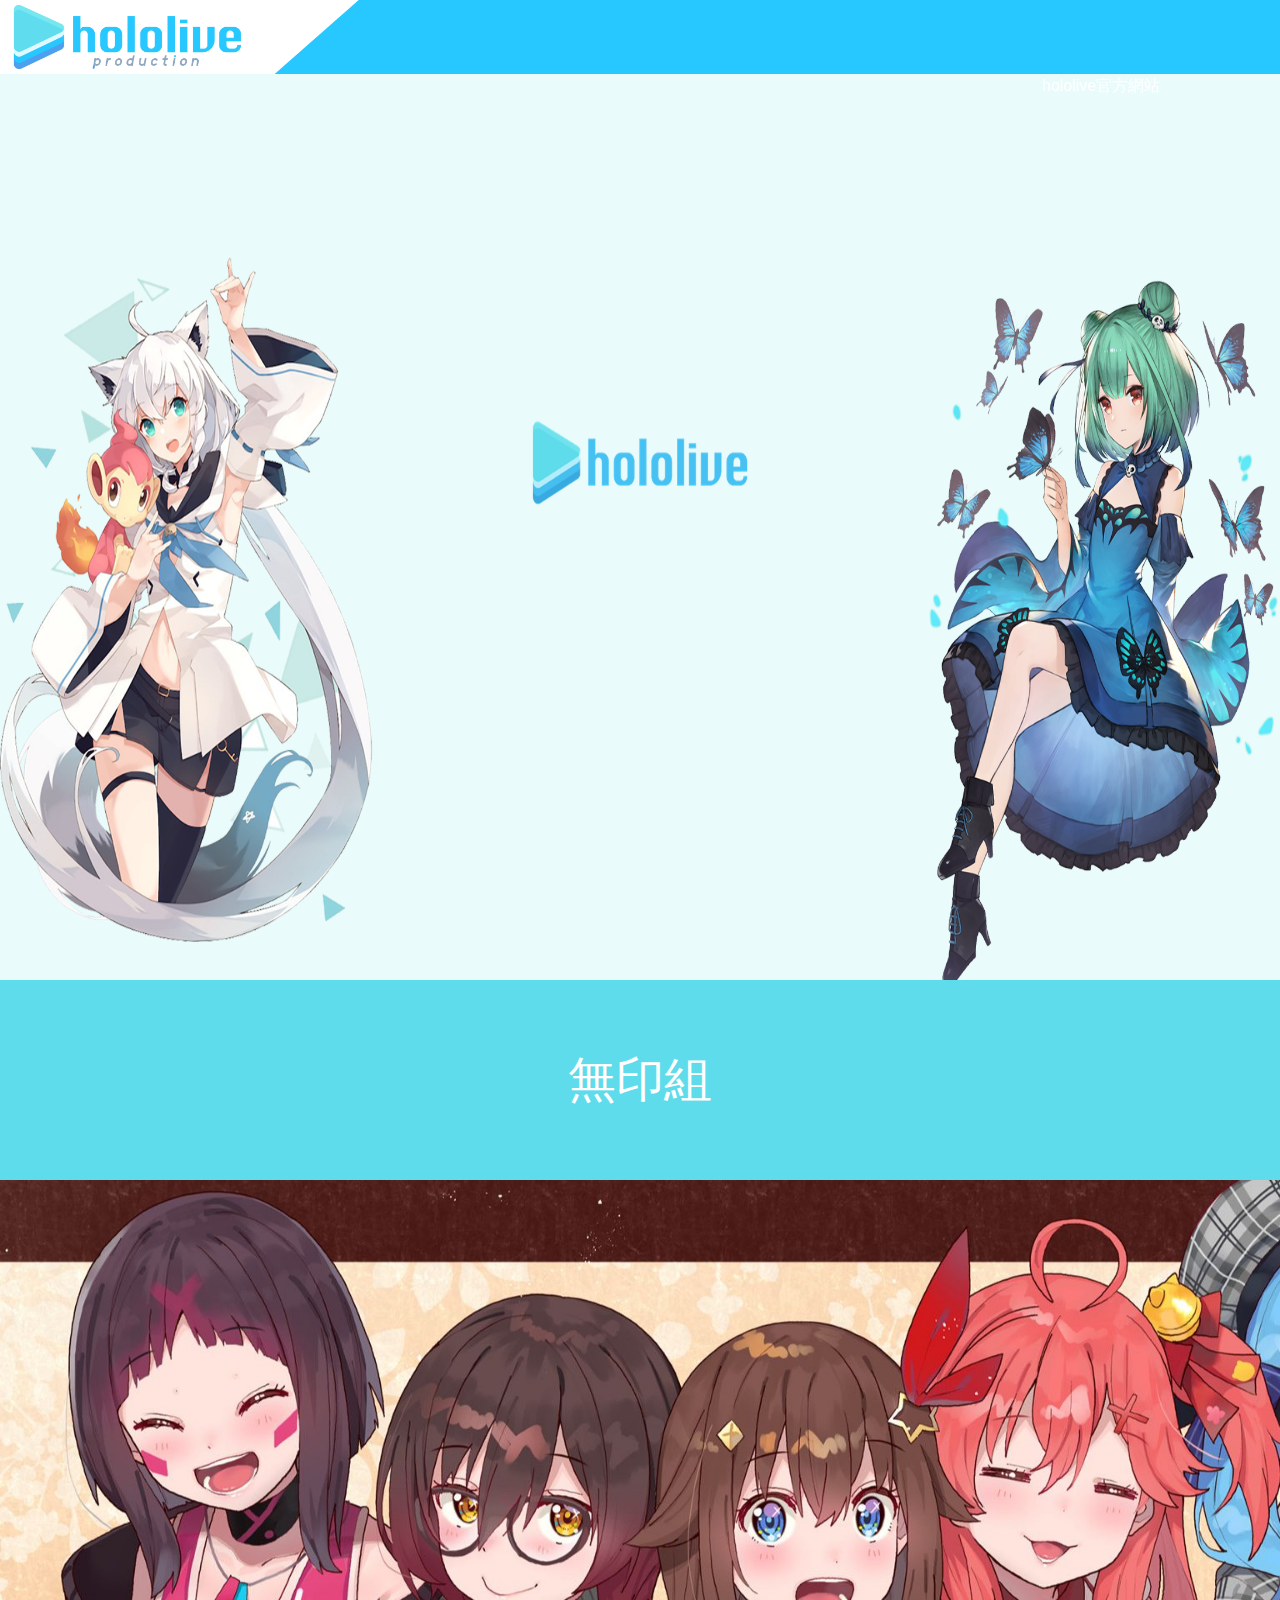
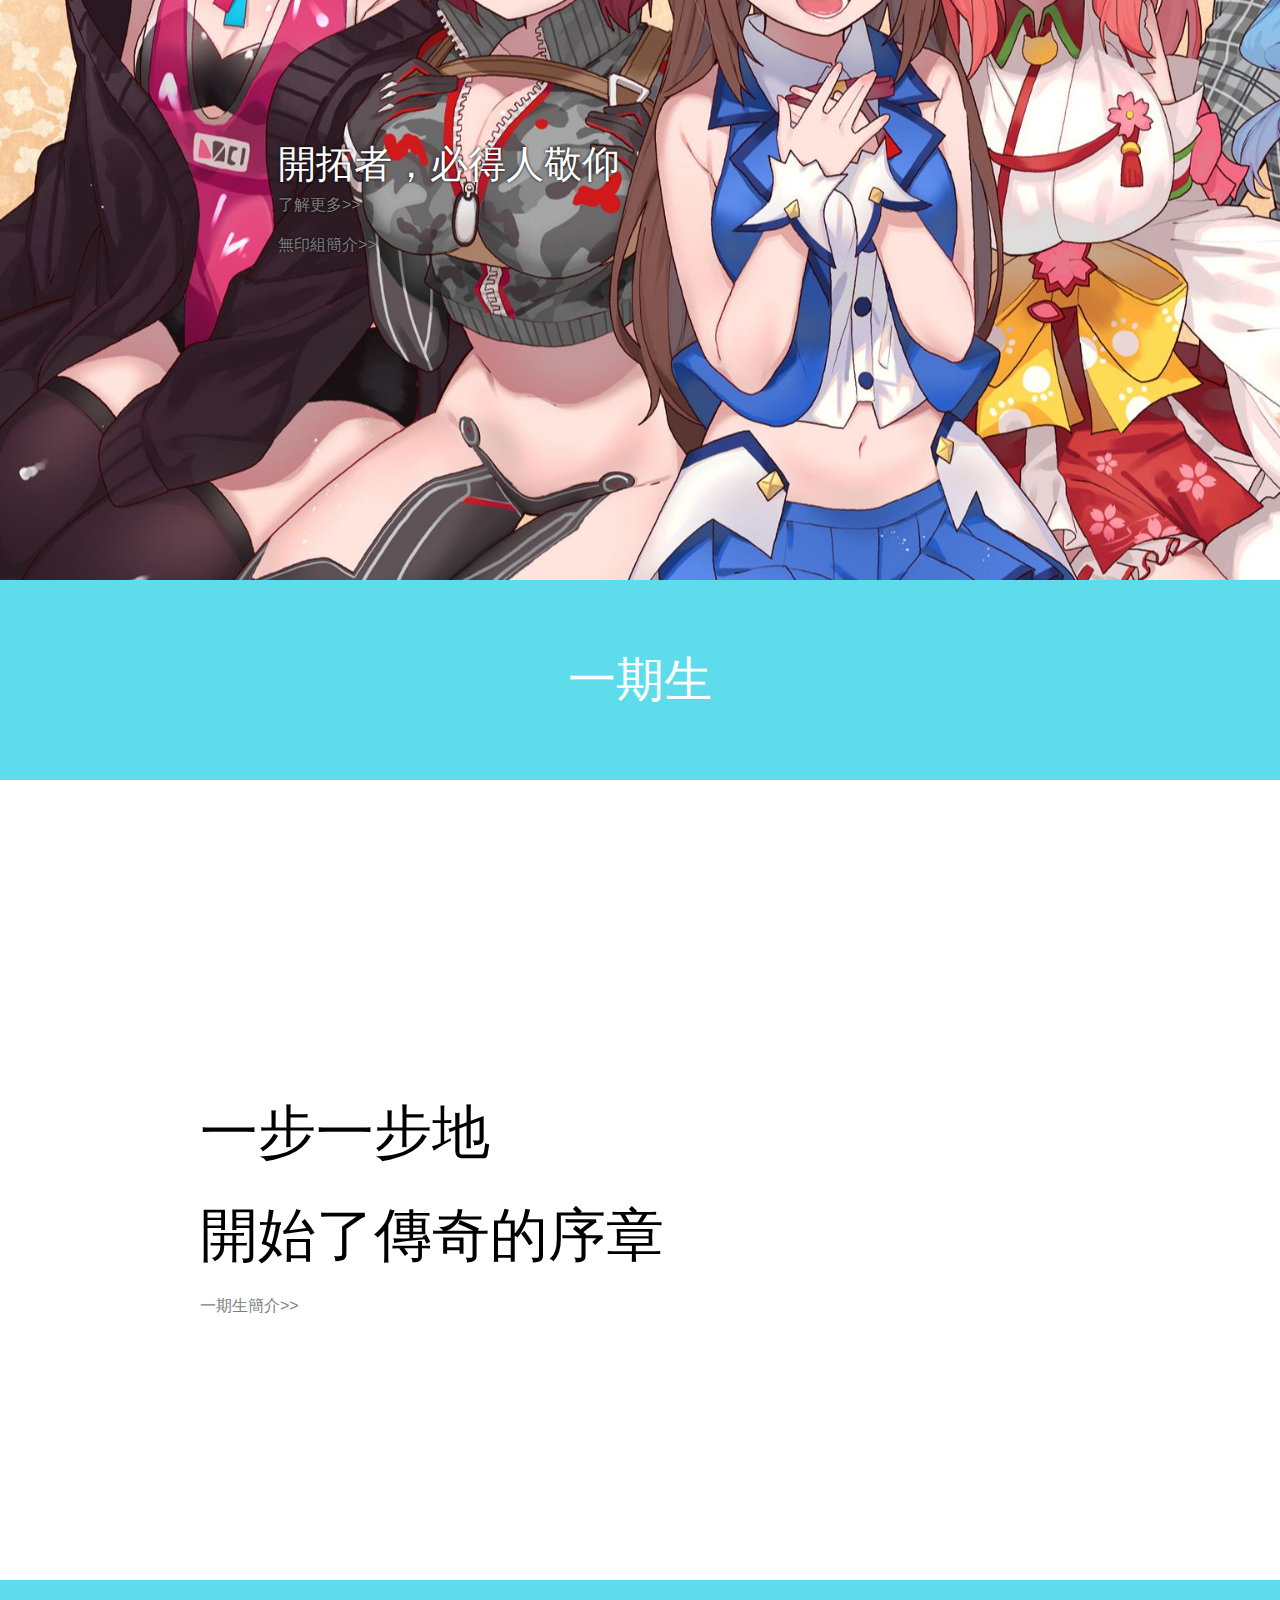
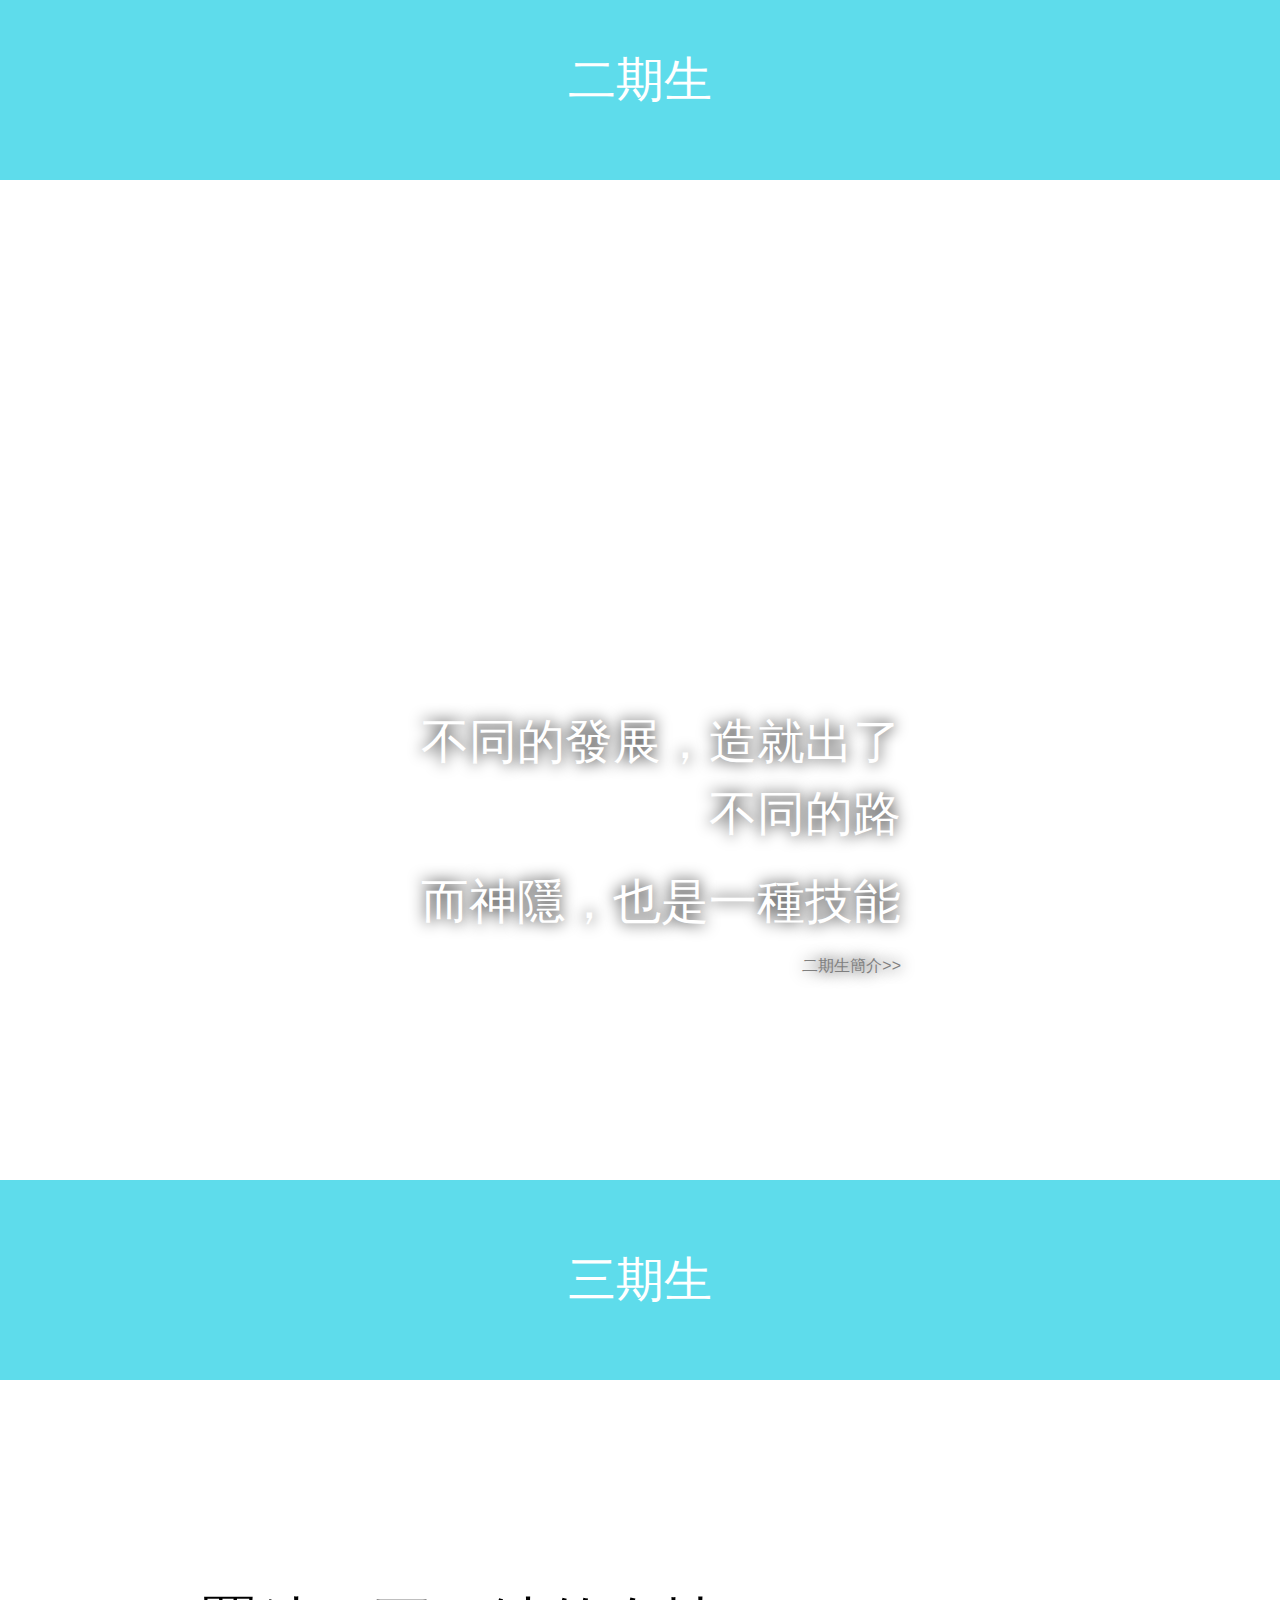
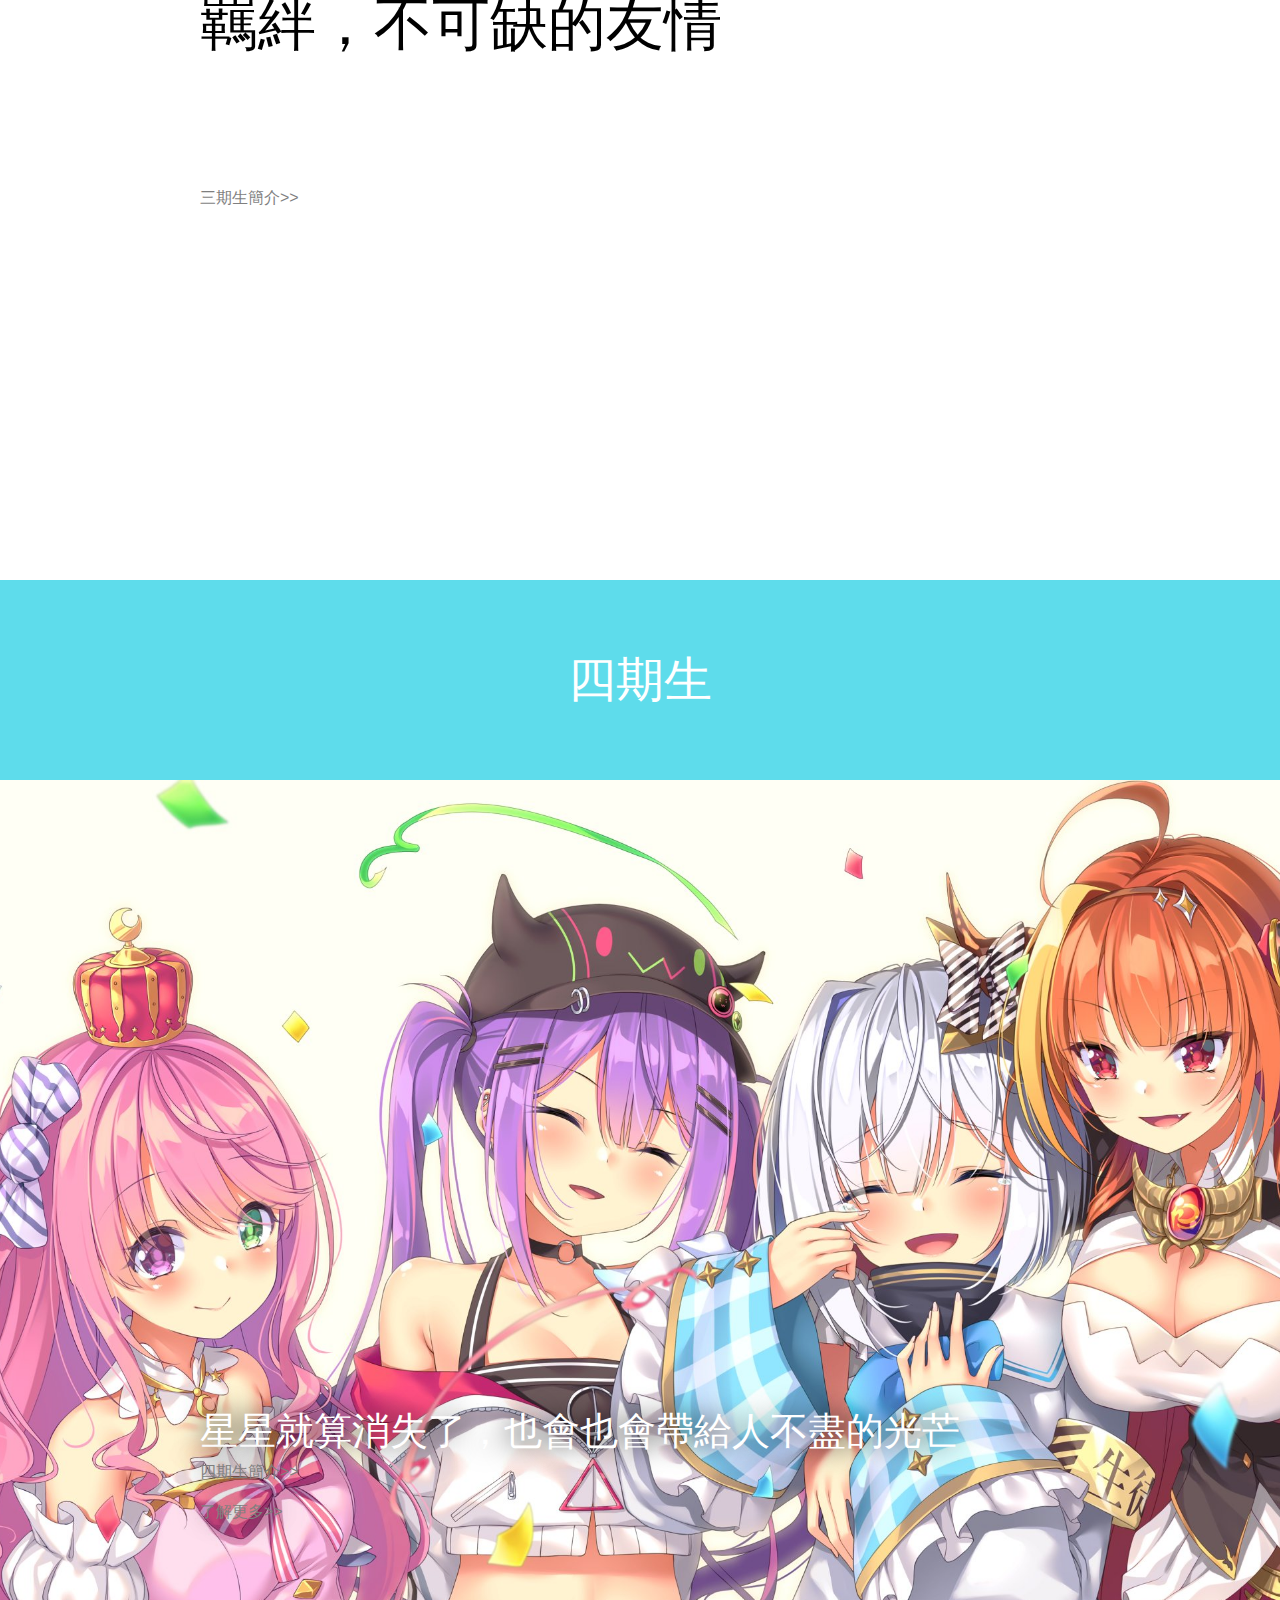
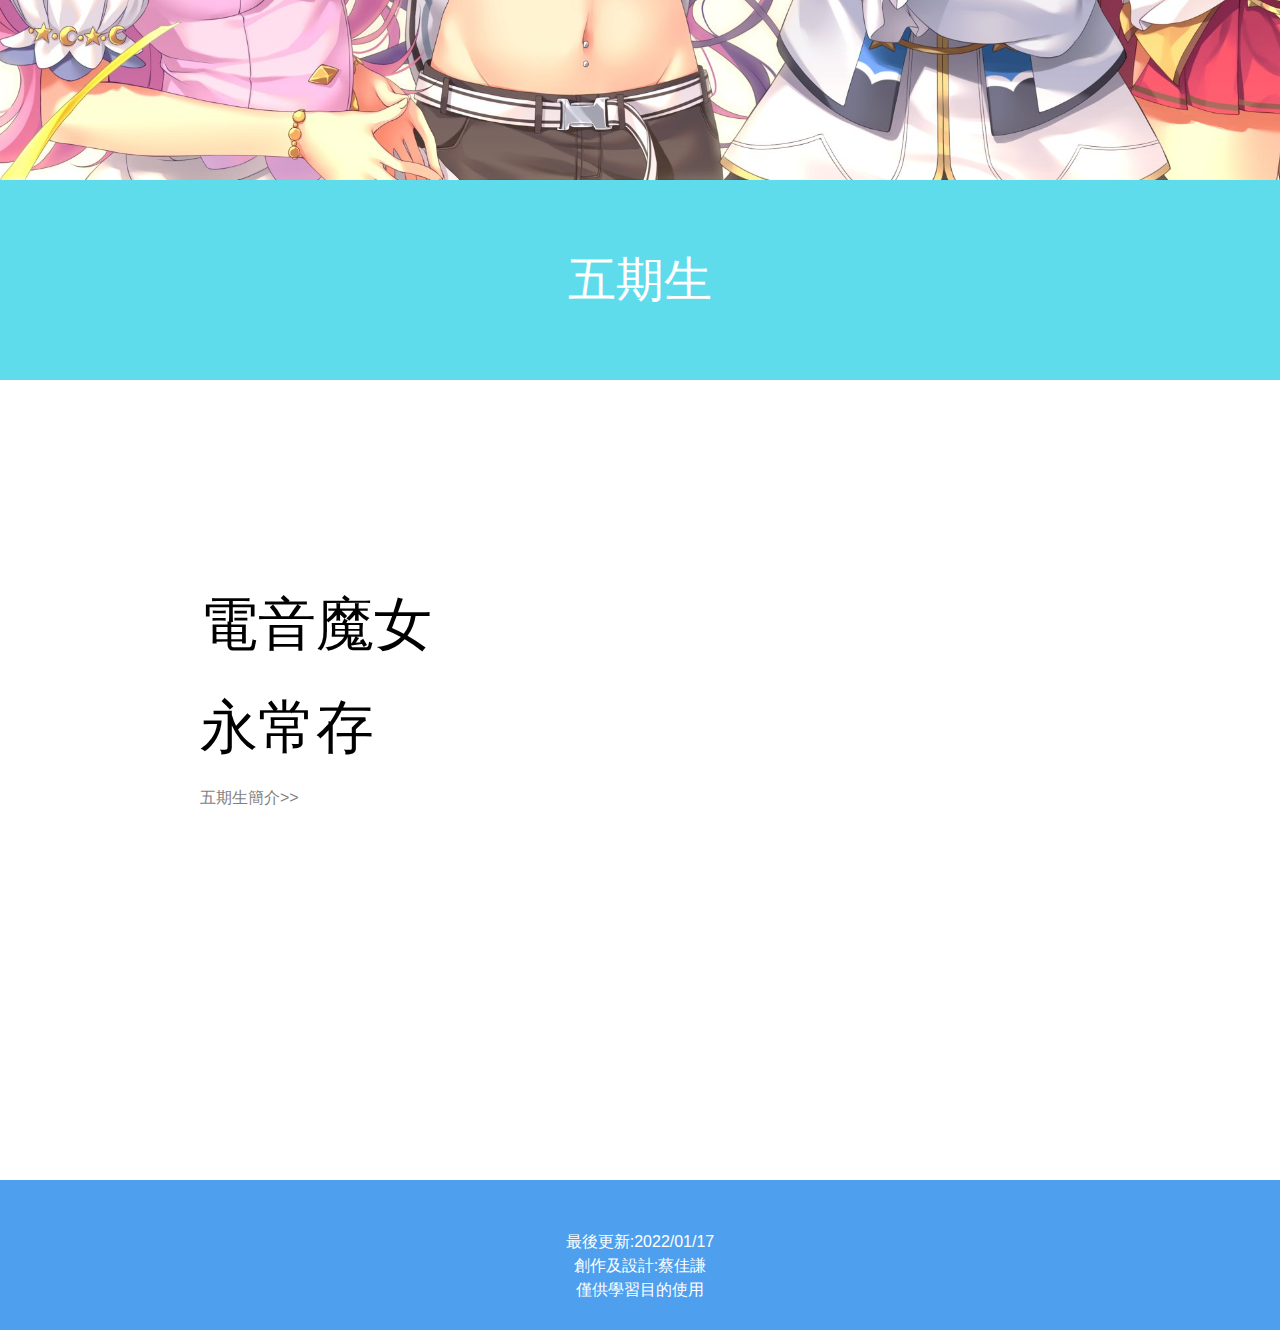
==== commit 72951831: "Update index.html" ====
--- a/index.html
+++ b/index.html
@@ -39,29 +39,34 @@
 	  <div class="cntname">無印組</div>
     <div id="cnt01" >開拓者，必得人敬仰
 	  <p style="font-size: 16px"><a href="https://www.youtube.com/watch?v=0I7i-Iudifk">了解更多>></a></p>
+		<p style="font-size: 16px"><a href="00.html">無印組簡介>></a></p>
 	  </div>
 	  
 	  <div id="cnt02">
 		<div id="cntn">一期生</div>
 		  <p style="margin-left: 200px; margin-top: 308px; text-shadow: 0px 0px 21px #FFFFFF;">一步一步地</p>
 		  <P style="margin-left: 200px; text-shadow: 0px 0px 21px #FFFFFF;">開始了傳奇的序章</P>
+		  <p style="margin-left: 200px;font-size: 16px"><a href="01.html">一期生簡介>></a></p>
     </div>
 	  
 		<div class="cntname">二期生</div>
 	  <div id="cnt03">
 	  <p>不同的發展，造就出了不同的路</p>
 	<p>而神隱，也是一種技能</p>
+		  <p style="margin-left: 200px;font-size: 16px"><a href="02.html">二期生簡介>></a></p>
 		  	  </div>
 	  
 	  	  <div id="cnt04">
 		<div id="cntn">三期生</div>
 		  <p style="margin-left: 200px; margin-top: 200px; text-shadow: 0px 0px 24px #FFFFFF;">羈絆，不可缺的友情</p>
 		  <P style="margin-left: 200px; color: #FFFFFF; text-shadow: 0px 0px;">375457</P>
+			  <p style="margin-left: 200px;font-size: 16px"><a href="03.html">三期生簡介>></a></p>
     </div>
 	 
 	  
 	  <div class="cntname">四期生</div>
     <div id="cnt05" >星星就算消失了，也會也會帶給人不盡的光芒
+		<p style="font-size: 16px"><a href="04.html" >四期生簡介>></a></p>
 	  <p style="font-size: 16px"><a href="https://www.youtube.com/watch?v=eornuU21XN0">了解更多>></a></p>
 	  </div>
 
@@ -70,11 +75,12 @@
 		<div id="cntn">五期生</div>
 		  <p style="margin-left: 200px; margin-top: 200px; text-shadow: 0px 0px 27px #FFFFFF;">電音魔女</p>
 		  <P style="margin-left: 200px">永常存</P>
+			  <p style="margin-left: 200px;font-size: 16px"><a href="05.html">五期生簡介>></a></p>
     </div>
 	  
   </div>
 <div id="footer">
-	  <p>最後更新:2022/01/17<br>創作及設計:蔡佳謙</p>
+	  <p>最後更新:2022/01/17<br>創作及設計:蔡佳謙<br>僅供學習目的使用</p>
 	
 	  </div>
 	 
